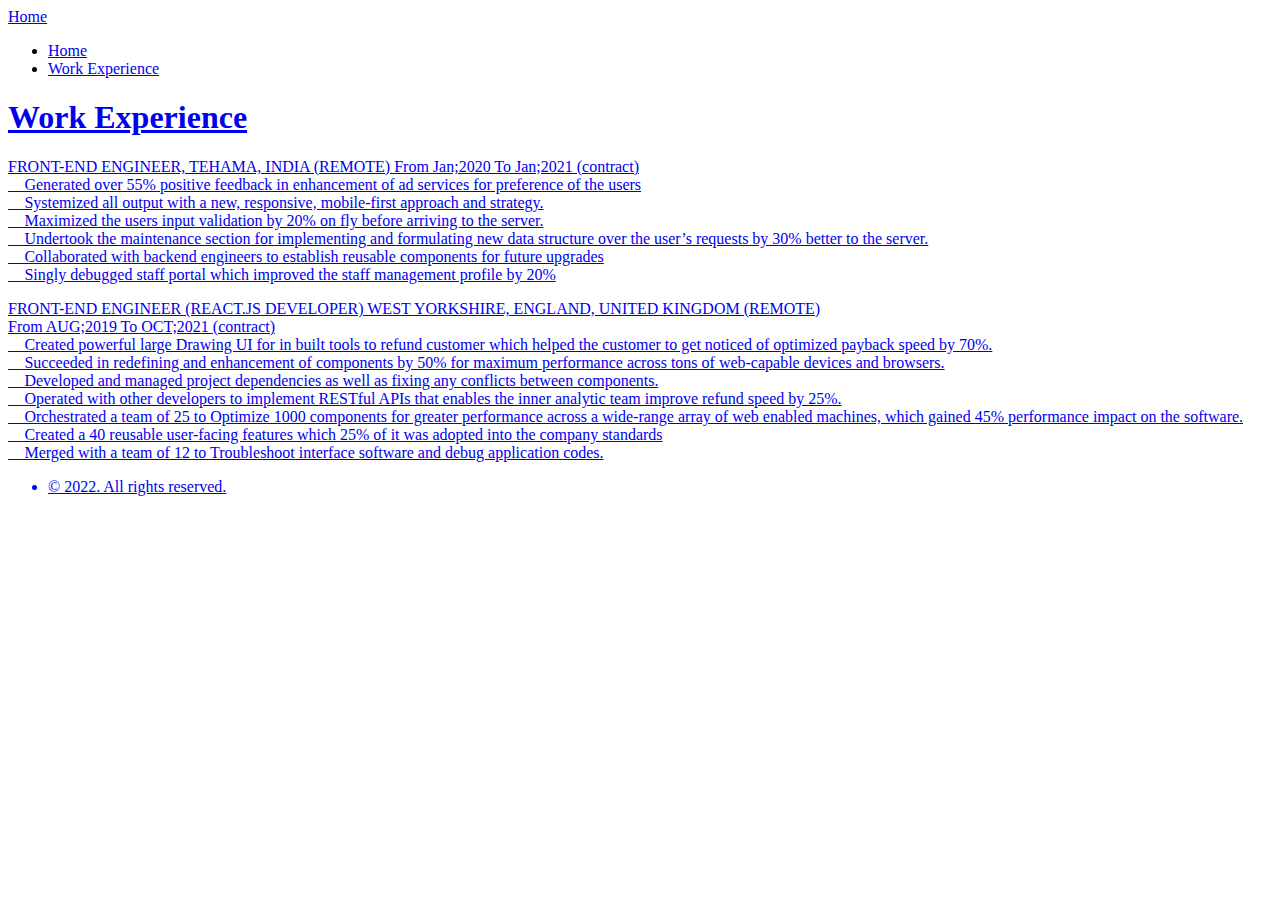
==== About_me.html @ f7ea6255 "new file:   .gitignore 	new file:   About_me.html 	new file:   LICENSE.txt 	new file:   ThankGodmuna" ====
<!DOCTYPE HTML>
<!--
	Hyperspace by HTML5 UP
	html5up.net | @ajlkn
	Free for personal and commercial use under the CCA 3.0 license (html5up.net/license)
-->
<html>
	<head>
		<title>Basic Data</title>
		<meta charset="utf-8" />
		<meta name="viewport" content="width=device-width, initial-scale=1, user-scalable=no" />
		<link rel="stylesheet" href="assets/css/main.css" />
		<noscript><link rel="stylesheet" href="assets/css/noscript.css" /></noscript>
	</head>
	<body class="is-preload" >

		<!-- Header -->
			<header id="header">
				<a href="index.html" class="title">Home </a>
				<nav>
					<ul>
						<li><a href="index.html">Home</a></li>
						<li><a href="About_me.html" class="active">Work Experience </li>
						<!-- <li><a href="elements.html">Elements</a></li> -->
					</ul>
				</nav>
			</header>

		<!-- Wrapper -->
			<div id="wrapper">

				<!-- Main -->
					<section id="main" class="wrapper">
						<div class="inner">
							<h1 class="major">Work Experience</h1>
							<p>FRONT-END ENGINEER, TEHAMA, INDIA (REMOTE)
							From Jan;2020 To Jan;2021 (contract)<br />
							 Generated over 55% positive feedback in enhancement of ad services for preference of the users <br />
							 Systemized all output with a new, responsive, mobile-first approach and strategy. <br />
							 Maximized the users input validation by 20% on fly before arriving to the server. <br />
							 Undertook the maintenance section for implementing and formulating new data structure over the user’s requests by 30%
							better to the server.<br />
							 Collaborated with backend engineers to establish reusable components for future upgrades <br />
							 Singly debugged staff portal which improved the staff management profile by 20% <br />
							</p>
							<p>
							FRONT-END ENGINEER (REACT.JS DEVELOPER) WEST YORKSHIRE, ENGLAND, UNITED KINGDOM (REMOTE) <br/>
							From AUG;2019 To OCT;2021 (contract) <br />
							 Created powerful large Drawing UI for in built tools to refund customer which helped the customer to get noticed of
							optimized
							payback speed by 70%.<br />
							 Succeeded in redefining and enhancement of components by 50% for maximum performance across tons of web-capable
							devices
							and browsers. <br />
							 Developed and managed project dependencies as well as fixing any conflicts between components.<br />
							 Operated with other developers to implement RESTful APIs that enables the inner analytic team improve refund speed 
							by 25%.<br />
							 Orchestrated a team of 25 to Optimize 1000 components for greater performance across a wide-range array of web
							enabled machines, which gained 45% performance impact on the software.<br />
							 Created a 40 reusable user-facing features which 25% of it was adopted into the company standards<br />
							 Merged with a team of 12 to Troubleshoot interface software and debug application codes.</p>
						</div>
					</section>

			</div>

		<!-- Footer -->
			<footer id="footer" class="wrapper alt">
				<div class="inner">
					<ul class="menu">
						<li>&copy; 2022. All rights reserved.</li>
					</ul>
				</div>
			</footer>

		<!-- Scripts -->
			<script src="assets/js/jquery.min.js"></script>
			<script src="assets/js/jquery.scrollex.min.js"></script>
			<script src="assets/js/jquery.scrolly.min.js"></script>
			<script src="assets/js/browser.min.js"></script>
			<script src="assets/js/breakpoints.min.js"></script>
			<script src="assets/js/util.js"></script>
			<script src="assets/js/main.js"></script>

	</body>
</html>
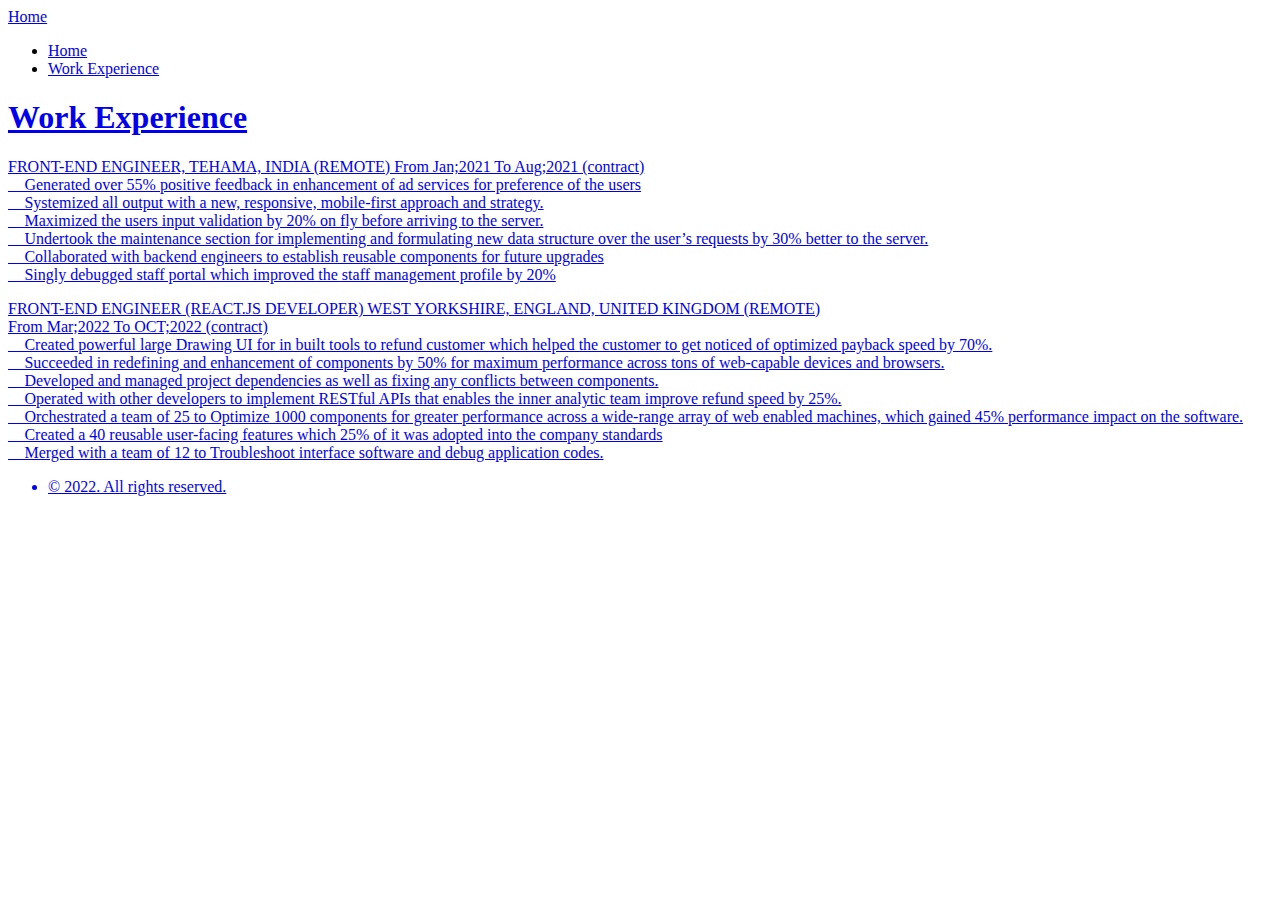
==== commit 7ff0d0eb: "modified:   About_me.html 	modified:   elements.html 	modified:   index.html" ====
--- a/About_me.html
+++ b/About_me.html
@@ -1,16 +1,23 @@
 <!DOCTYPE HTML>
-<!--
-	Hyperspace by HTML5 UP
-	html5up.net | @ajlkn
-	Free for personal and commercial use under the CCA 3.0 license (html5up.net/license)
--->
+
 <html>
 	<head>
 		<title>Basic Data</title>
 		<meta charset="utf-8" />
 		<meta name="viewport" content="width=device-width, initial-scale=1, user-scalable=no" />
 		<link rel="stylesheet" href="assets/css/main.css" />
+		<link rel="stylesheet" href="/fontawesome.min.css">
+		<link rel="stylesheet" href="/all.min.css">
 		<noscript><link rel="stylesheet" href="assets/css/noscript.css" /></noscript>
+		<!-- Google tag (gtag.js) -->
+		<script async src="https://www.googletagmanager.com/gtag/js?id=G-NWJRSRM06B"></script>
+		<script>
+			window.dataLayer = window.dataLayer || [];
+			function gtag() { dataLayer.push(arguments); }
+			gtag('js', new Date());
+
+			gtag('config', 'G-NWJRSRM06B');
+		</script>
 	</head>
 	<body class="is-preload" >
 
@@ -34,7 +41,7 @@
 						<div class="inner">
 							<h1 class="major">Work Experience</h1>
 							<p>FRONT-END ENGINEER, TEHAMA, INDIA (REMOTE)
-							From Jan;2020 To Jan;2021 (contract)<br />
+							From Jan;2021 To Aug;2021 (contract)<br />
 							 Generated over 55% positive feedback in enhancement of ad services for preference of the users <br />
 							 Systemized all output with a new, responsive, mobile-first approach and strategy. <br />
 							 Maximized the users input validation by 20% on fly before arriving to the server. <br />
@@ -45,7 +52,7 @@
 							</p>
 							<p>
 							FRONT-END ENGINEER (REACT.JS DEVELOPER) WEST YORKSHIRE, ENGLAND, UNITED KINGDOM (REMOTE) <br/>
-							From AUG;2019 To OCT;2021 (contract) <br />
+							From Mar;2022 To OCT;2022 (contract) <br />
 							 Created powerful large Drawing UI for in built tools to refund customer which helped the customer to get noticed of
 							optimized
 							payback speed by 70%.<br />
--- a/all.min.css
+++ b/all.min.css
@@ -0,0 +1,5 @@
+/*!
+ * Font Awesome Free 5.15.4 by @fontawesome - https://fontawesome.com
+ * License - https://fontawesome.com/license/free (Icons: CC BY 4.0, Fonts: SIL OFL 1.1, Code: MIT License)
+ */
+.fa,.fab,.fad,.fal,.far,.fas{-moz-osx-font-smoothing:grayscale;-webkit-font-smoothing:antialiased;display:inline-block;font-style:normal;font-variant:normal;text-rendering:auto;line-height:1}.fa-lg{font-size:1.33333em;line-height:.75em;vertical-align:-.0667em}.fa-xs{font-size:.75em}.fa-sm{font-size:.875em}.fa-1x{font-size:1em}.fa-2x{font-size:2em}.fa-3x{font-size:3em}.fa-4x{font-size:4em}.fa-5x{font-size:5em}.fa-6x{font-size:6em}.fa-7x{font-size:7em}.fa-8x{font-size:8em}.fa-9x{font-size:9em}.fa-10x{font-size:10em}.fa-fw{text-align:center;width:1.25em}.fa-ul{list-style-type:none;margin-left:2.5em;padding-left:0}.fa-ul>li{position:relative}.fa-li{left:-2em;position:absolute;text-align:center;width:2em;line-height:inherit}.fa-border{border:.08em solid #eee;border-radius:.1em;padding:.2em .25em .15em}.fa-pull-left{float:left}.fa-pull-right{float:right}.fa.fa-pull-left,.fab.fa-pull-left,.fal.fa-pull-left,.far.fa-pull-left,.fas.fa-pull-left{margin-right:.3em}.fa.fa-pull-right,.fab.fa-pull-right,.fal.fa-pull-right,.far.fa-pull-right,.fas.fa-pull-right{margin-left:.3em}.fa-spin{-webkit-animation:fa-spin 2s linear infinite;animation:fa-spin 2s linear infinite}.fa-pulse{-webkit-animation:fa-spin 1s steps(8) infinite;animation:fa-spin 1s steps(8) infinite}@-webkit-keyframes fa-spin{0%{-webkit-transform:rotate(0deg);transform:rotate(0deg)}to{-webkit-transform:rotate(1turn);transform:rotate(1turn)}}@keyframes fa-spin{0%{-webkit-transform:rotate(0deg);transform:rotate(0deg)}to{-webkit-transform:rotate(1turn);transform:rotate(1turn)}}.fa-rotate-90{-ms-filter:"progid:DXImageTransform.Microsoft.BasicImage(rotation=1)";-webkit-transform:rotate(90deg);transform:rotate(90deg)}.fa-rotate-180{-ms-filter:"progid:DXImageTransform.Microsoft.BasicImage(rotation=2)";-webkit-transform:rotate(180deg);transform:rotate(180deg)}.fa-rotate-270{-ms-filter:"progid:DXImageTransform.Microsoft.BasicImage(rotation=3)";-webkit-transform:rotate(270deg);transform:rotate(270deg)}.fa-flip-horizontal{-ms-filter:"progid:DXImageTransform.Microsoft.BasicImage(rotation=0, mirror=1)";-webkit-transform:scaleX(-1);transform:scaleX(-1)}.fa-flip-vertical{-webkit-transform:scaleY(-1);transform:scaleY(-1)}.fa-flip-both,.fa-flip-horizontal.fa-flip-vertical,.fa-flip-vertical{-ms-filter:"progid:DXImageTransform.Microsoft.BasicImage(rotation=2, mirror=1)"}.fa-flip-both,.fa-flip-horizontal.fa-flip-vertical{-webkit-transform:scale(-1);transform:scale(-1)}:root .fa-flip-both,:root .fa-flip-horizontal,:root .fa-flip-vertical,:root .fa-rotate-90,:root .fa-rotate-180,:root .fa-rotate-270{-webkit-filter:none;filter:none}.fa-stack{display:inline-block;height:2em;line-height:2em;position:relative;vertical-align:middle;width:2.5em}.fa-stack-1x,.fa-stack-2x{left:0;position:absolute;text-align:center;width:100%}.fa-stack-1x{line-height:inherit}.fa-stack-2x{font-size:2em}.fa-inverse{color:#fff}.fa-500px:before{content:"\f26e"}.fa-accessible-icon:before{content:"\f368"}.fa-accusoft:before{content:"\f369"}.fa-acquisitions-incorporated:before{content:"\f6af"}.fa-ad:before{content:"\f641"}.fa-address-book:before{content:"\f2b9"}.fa-address-card:before{content:"\f2bb"}.fa-adjust:before{content:"\f042"}.fa-adn:before{content:"\f170"}.fa-adversal:before{content:"\f36a"}.fa-affiliatetheme:before{content:"\f36b"}.fa-air-freshener:before{content:"\f5d0"}.fa-airbnb:before{content:"\f834"}.fa-algolia:before{content:"\f36c"}.fa-align-center:before{content:"\f037"}.fa-align-justify:before{content:"\f039"}.fa-align-left:before{content:"\f036"}.fa-align-right:before{content:"\f038"}.fa-alipay:before{content:"\f642"}.fa-allergies:before{content:"\f461"}.fa-amazon:before{content:"\f270"}.fa-amazon-pay:before{content:"\f42c"}.fa-ambulance:before{content:"\f0f9"}.fa-american-sign-language-interpreting:before{content:"\f2a3"}.fa-amilia:before{content:"\f36d"}.fa-anchor:before{content:"\f13d"}.fa-android:before{content:"\f17b"}.fa-angellist:before{content:"\f209"}.fa-angle-double-down:before{content:"\f103"}.fa-angle-double-left:before{content:"\f100"}.fa-angle-double-right:before{content:"\f101"}.fa-angle-double-up:before{content:"\f102"}.fa-angle-down:before{content:"\f107"}.fa-angle-left:before{content:"\f104"}.fa-angle-right:before{content:"\f105"}.fa-angle-up:before{content:"\f106"}.fa-angry:before{content:"\f556"}.fa-angrycreative:before{content:"\f36e"}.fa-angular:before{content:"\f420"}.fa-ankh:before{content:"\f644"}.fa-app-store:before{content:"\f36f"}.fa-app-store-ios:before{content:"\f370"}.fa-apper:before{content:"\f371"}.fa-apple:before{content:"\f179"}.fa-apple-alt:before{content:"\f5d1"}.fa-apple-pay:before{content:"\f415"}.fa-archive:before{content:"\f187"}.fa-archway:before{content:"\f557"}.fa-arrow-alt-circle-down:before{content:"\f358"}.fa-arrow-alt-circle-left:before{content:"\f359"}.fa-arrow-alt-circle-right:before{content:"\f35a"}.fa-arrow-alt-circle-up:before{content:"\f35b"}.fa-arrow-circle-down:before{content:"\f0ab"}.fa-arrow-circle-left:before{content:"\f0a8"}.fa-arrow-circle-right:before{content:"\f0a9"}.fa-arrow-circle-up:before{content:"\f0aa"}.fa-arrow-down:before{content:"\f063"}.fa-arrow-left:before{content:"\f060"}.fa-arrow-right:before{content:"\f061"}.fa-arrow-up:before{content:"\f062"}.fa-arrows-alt:before{content:"\f0b2"}.fa-arrows-alt-h:before{content:"\f337"}.fa-arrows-alt-v:before{content:"\f338"}.fa-artstation:before{content:"\f77a"}.fa-assistive-listening-systems:before{content:"\f2a2"}.fa-asterisk:before{content:"\f069"}.fa-asymmetrik:before{content:"\f372"}.fa-at:before{content:"\f1fa"}.fa-atlas:before{content:"\f558"}.fa-atlassian:before{content:"\f77b"}.fa-atom:before{content:"\f5d2"}.fa-audible:before{content:"\f373"}.fa-audio-description:before{content:"\f29e"}.fa-autoprefixer:before{content:"\f41c"}.fa-avianex:before{content:"\f374"}.fa-aviato:before{content:"\f421"}.fa-award:before{content:"\f559"}.fa-aws:before{content:"\f375"}.fa-baby:before{content:"\f77c"}.fa-baby-carriage:before{content:"\f77d"}.fa-backspace:before{content:"\f55a"}.fa-backward:before{content:"\f04a"}.fa-bacon:before{content:"\f7e5"}.fa-bacteria:before{content:"\e059"}.fa-bacterium:before{content:"\e05a"}.fa-bahai:before{content:"\f666"}.fa-balance-scale:before{content:"\f24e"}.fa-balance-scale-left:before{content:"\f515"}.fa-balance-scale-right:before{content:"\f516"}.fa-ban:before{content:"\f05e"}.fa-band-aid:before{content:"\f462"}.fa-bandcamp:before{content:"\f2d5"}.fa-barcode:before{content:"\f02a"}.fa-bars:before{content:"\f0c9"}.fa-baseball-ball:before{content:"\f433"}.fa-basketball-ball:before{content:"\f434"}.fa-bath:before{content:"\f2cd"}.fa-battery-empty:before{content:"\f244"}.fa-battery-full:before{content:"\f240"}.fa-battery-half:before{content:"\f242"}.fa-battery-quarter:before{content:"\f243"}.fa-battery-three-quarters:before{content:"\f241"}.fa-battle-net:before{content:"\f835"}.fa-bed:before{content:"\f236"}.fa-beer:before{content:"\f0fc"}.fa-behance:before{content:"\f1b4"}.fa-behance-square:before{content:"\f1b5"}.fa-bell:before{content:"\f0f3"}.fa-bell-slash:before{content:"\f1f6"}.fa-bezier-curve:before{content:"\f55b"}.fa-bible:before{content:"\f647"}.fa-bicycle:before{content:"\f206"}.fa-biking:before{content:"\f84a"}.fa-bimobject:before{content:"\f378"}.fa-binoculars:before{content:"\f1e5"}.fa-biohazard:before{content:"\f780"}.fa-birthday-cake:before{content:"\f1fd"}.fa-bitbucket:before{content:"\f171"}.fa-bitcoin:before{content:"\f379"}.fa-bity:before{content:"\f37a"}.fa-black-tie:before{content:"\f27e"}.fa-blackberry:before{content:"\f37b"}.fa-blender:before{content:"\f517"}.fa-blender-phone:before{content:"\f6b6"}.fa-blind:before{content:"\f29d"}.fa-blog:before{content:"\f781"}.fa-blogger:before{content:"\f37c"}.fa-blogger-b:before{content:"\f37d"}.fa-bluetooth:before{content:"\f293"}.fa-bluetooth-b:before{content:"\f294"}.fa-bold:before{content:"\f032"}.fa-bolt:before{content:"\f0e7"}.fa-bomb:before{content:"\f1e2"}.fa-bone:before{content:"\f5d7"}.fa-bong:before{content:"\f55c"}.fa-book:before{content:"\f02d"}.fa-book-dead:before{content:"\f6b7"}.fa-book-medical:before{content:"\f7e6"}.fa-book-open:before{content:"\f518"}.fa-book-reader:before{content:"\f5da"}.fa-bookmark:before{content:"\f02e"}.fa-bootstrap:before{content:"\f836"}.fa-border-all:before{content:"\f84c"}.fa-border-none:before{content:"\f850"}.fa-border-style:before{content:"\f853"}.fa-bowling-ball:before{content:"\f436"}.fa-box:before{content:"\f466"}.fa-box-open:before{content:"\f49e"}.fa-box-tissue:before{content:"\e05b"}.fa-boxes:before{content:"\f468"}.fa-braille:before{content:"\f2a1"}.fa-brain:before{content:"\f5dc"}.fa-bread-slice:before{content:"\f7ec"}.fa-briefcase:before{content:"\f0b1"}.fa-briefcase-medical:before{content:"\f469"}.fa-broadcast-tower:before{content:"\f519"}.fa-broom:before{content:"\f51a"}.fa-brush:before{content:"\f55d"}.fa-btc:before{content:"\f15a"}.fa-buffer:before{content:"\f837"}.fa-bug:before{content:"\f188"}.fa-building:before{content:"\f1ad"}.fa-bullhorn:before{content:"\f0a1"}.fa-bullseye:before{content:"\f140"}.fa-burn:before{content:"\f46a"}.fa-buromobelexperte:before{content:"\f37f"}.fa-bus:before{content:"\f207"}.fa-bus-alt:before{content:"\f55e"}.fa-business-time:before{content:"\f64a"}.fa-buy-n-large:before{content:"\f8a6"}.fa-buysellads:before{content:"\f20d"}.fa-calculator:before{content:"\f1ec"}.fa-calendar:before{content:"\f133"}.fa-calendar-alt:before{content:"\f073"}.fa-calendar-check:before{content:"\f274"}.fa-calendar-day:before{content:"\f783"}.fa-calendar-minus:before{content:"\f272"}.fa-calendar-plus:before{content:"\f271"}.fa-calendar-times:before{content:"\f273"}.fa-calendar-week:before{content:"\f784"}.fa-camera:before{content:"\f030"}.fa-camera-retro:before{content:"\f083"}.fa-campground:before{content:"\f6bb"}.fa-canadian-maple-leaf:before{content:"\f785"}.fa-candy-cane:before{content:"\f786"}.fa-cannabis:before{content:"\f55f"}.fa-capsules:before{content:"\f46b"}.fa-car:before{content:"\f1b9"}.fa-car-alt:before{content:"\f5de"}.fa-car-battery:before{content:"\f5df"}.fa-car-crash:before{content:"\f5e1"}.fa-car-side:before{content:"\f5e4"}.fa-caravan:before{content:"\f8ff"}.fa-caret-down:before{content:"\f0d7"}.fa-caret-left:before{content:"\f0d9"}.fa-caret-right:before{content:"\f0da"}.fa-caret-square-down:before{content:"\f150"}.fa-caret-square-left:before{content:"\f191"}.fa-caret-square-right:before{content:"\f152"}.fa-caret-square-up:before{content:"\f151"}.fa-caret-up:before{content:"\f0d8"}.fa-carrot:before{content:"\f787"}.fa-cart-arrow-down:before{content:"\f218"}.fa-cart-plus:before{content:"\f217"}.fa-cash-register:before{content:"\f788"}.fa-cat:before{content:"\f6be"}.fa-cc-amazon-pay:before{content:"\f42d"}.fa-cc-amex:before{content:"\f1f3"}.fa-cc-apple-pay:before{content:"\f416"}.fa-cc-diners-club:before{content:"\f24c"}.fa-cc-discover:before{content:"\f1f2"}.fa-cc-jcb:before{content:"\f24b"}.fa-cc-mastercard:before{content:"\f1f1"}.fa-cc-paypal:before{content:"\f1f4"}.fa-cc-stripe:before{content:"\f1f5"}.fa-cc-visa:before{content:"\f1f0"}.fa-centercode:before{content:"\f380"}.fa-centos:before{content:"\f789"}.fa-certificate:before{content:"\f0a3"}.fa-chair:before{content:"\f6c0"}.fa-chalkboard:before{content:"\f51b"}.fa-chalkboard-teacher:before{content:"\f51c"}.fa-charging-station:before{content:"\f5e7"}.fa-chart-area:before{content:"\f1fe"}.fa-chart-bar:before{content:"\f080"}.fa-chart-line:before{content:"\f201"}.fa-chart-pie:before{content:"\f200"}.fa-check:before{content:"\f00c"}.fa-check-circle:before{content:"\f058"}.fa-check-double:before{content:"\f560"}.fa-check-square:before{content:"\f14a"}.fa-cheese:before{content:"\f7ef"}.fa-chess:before{content:"\f439"}.fa-chess-bishop:before{content:"\f43a"}.fa-chess-board:before{content:"\f43c"}.fa-chess-king:before{content:"\f43f"}.fa-chess-knight:before{content:"\f441"}.fa-chess-pawn:before{content:"\f443"}.fa-chess-queen:before{content:"\f445"}.fa-chess-rook:before{content:"\f447"}.fa-chevron-circle-down:before{content:"\f13a"}.fa-chevron-circle-left:before{content:"\f137"}.fa-chevron-circle-right:before{content:"\f138"}.fa-chevron-circle-up:before{content:"\f139"}.fa-chevron-down:before{content:"\f078"}.fa-chevron-left:before{content:"\f053"}.fa-chevron-right:before{content:"\f054"}.fa-chevron-up:before{content:"\f077"}.fa-child:before{content:"\f1ae"}.fa-chrome:before{content:"\f268"}.fa-chromecast:before{content:"\f838"}.fa-church:before{content:"\f51d"}.fa-circle:before{content:"\f111"}.fa-circle-notch:before{content:"\f1ce"}.fa-city:before{content:"\f64f"}.fa-clinic-medical:before{content:"\f7f2"}.fa-clipboard:before{content:"\f328"}.fa-clipboard-check:before{content:"\f46c"}.fa-clipboard-list:before{content:"\f46d"}.fa-clock:before{content:"\f017"}.fa-clone:before{content:"\f24d"}.fa-closed-captioning:before{content:"\f20a"}.fa-cloud:before{content:"\f0c2"}.fa-cloud-download-alt:before{content:"\f381"}.fa-cloud-meatball:before{content:"\f73b"}.fa-cloud-moon:before{content:"\f6c3"}.fa-cloud-moon-rain:before{content:"\f73c"}.fa-cloud-rain:before{content:"\f73d"}.fa-cloud-showers-heavy:before{content:"\f740"}.fa-cloud-sun:before{content:"\f6c4"}.fa-cloud-sun-rain:before{content:"\f743"}.fa-cloud-upload-alt:before{content:"\f382"}.fa-cloudflare:before{content:"\e07d"}.fa-cloudscale:before{content:"\f383"}.fa-cloudsmith:before{content:"\f384"}.fa-cloudversify:before{content:"\f385"}.fa-cocktail:before{content:"\f561"}.fa-code:before{content:"\f121"}.fa-code-branch:before{content:"\f126"}.fa-codepen:before{content:"\f1cb"}.fa-codiepie:before{content:"\f284"}.fa-coffee:before{content:"\f0f4"}.fa-cog:before{content:"\f013"}.fa-cogs:before{content:"\f085"}.fa-coins:before{content:"\f51e"}.fa-columns:before{content:"\f0db"}.fa-comment:before{content:"\f075"}.fa-comment-alt:before{content:"\f27a"}.fa-comment-dollar:before{content:"\f651"}.fa-comment-dots:before{content:"\f4ad"}.fa-comment-medical:before{content:"\f7f5"}.fa-comment-slash:before{content:"\f4b3"}.fa-comments:before{content:"\f086"}.fa-comments-dollar:before{content:"\f653"}.fa-compact-disc:before{content:"\f51f"}.fa-compass:before{content:"\f14e"}.fa-compress:before{content:"\f066"}.fa-compress-alt:before{content:"\f422"}.fa-compress-arrows-alt:before{content:"\f78c"}.fa-concierge-bell:before{content:"\f562"}.fa-confluence:before{content:"\f78d"}.fa-connectdevelop:before{content:"\f20e"}.fa-contao:before{content:"\f26d"}.fa-cookie:before{content:"\f563"}.fa-cookie-bite:before{content:"\f564"}.fa-copy:before{content:"\f0c5"}.fa-copyright:before{content:"\f1f9"}.fa-cotton-bureau:before{content:"\f89e"}.fa-couch:before{content:"\f4b8"}.fa-cpanel:before{content:"\f388"}.fa-creative-commons:before{content:"\f25e"}.fa-creative-commons-by:before{content:"\f4e7"}.fa-creative-commons-nc:before{content:"\f4e8"}.fa-creative-commons-nc-eu:before{content:"\f4e9"}.fa-creative-commons-nc-jp:before{content:"\f4ea"}.fa-creative-commons-nd:before{content:"\f4eb"}.fa-creative-commons-pd:before{content:"\f4ec"}.fa-creative-commons-pd-alt:before{content:"\f4ed"}.fa-creative-commons-remix:before{content:"\f4ee"}.fa-creative-commons-sa:before{content:"\f4ef"}.fa-creative-commons-sampling:before{content:"\f4f0"}.fa-creative-commons-sampling-plus:before{content:"\f4f1"}.fa-creative-commons-share:before{content:"\f4f2"}.fa-creative-commons-zero:before{content:"\f4f3"}.fa-credit-card:before{content:"\f09d"}.fa-critical-role:before{content:"\f6c9"}.fa-crop:before{content:"\f125"}.fa-crop-alt:before{content:"\f565"}.fa-cross:before{content:"\f654"}.fa-crosshairs:before{content:"\f05b"}.fa-crow:before{content:"\f520"}.fa-crown:before{content:"\f521"}.fa-crutch:before{content:"\f7f7"}.fa-css3:before{content:"\f13c"}.fa-css3-alt:before{content:"\f38b"}.fa-cube:before{content:"\f1b2"}.fa-cubes:before{content:"\f1b3"}.fa-cut:before{content:"\f0c4"}.fa-cuttlefish:before{content:"\f38c"}.fa-d-and-d:before{content:"\f38d"}.fa-d-and-d-beyond:before{content:"\f6ca"}.fa-dailymotion:before{content:"\e052"}.fa-dashcube:before{content:"\f210"}.fa-database:before{content:"\f1c0"}.fa-deaf:before{content:"\f2a4"}.fa-deezer:before{content:"\e077"}.fa-delicious:before{content:"\f1a5"}.fa-democrat:before{content:"\f747"}.fa-deploydog:before{content:"\f38e"}.fa-deskpro:before{content:"\f38f"}.fa-desktop:before{content:"\f108"}.fa-dev:before{content:"\f6cc"}.fa-deviantart:before{content:"\f1bd"}.fa-dharmachakra:before{content:"\f655"}.fa-dhl:before{content:"\f790"}.fa-diagnoses:before{content:"\f470"}.fa-diaspora:before{content:"\f791"}.fa-dice:before{content:"\f522"}.fa-dice-d20:before{content:"\f6cf"}.fa-dice-d6:before{content:"\f6d1"}.fa-dice-five:before{content:"\f523"}.fa-dice-four:before{content:"\f524"}.fa-dice-one:before{content:"\f525"}.fa-dice-six:before{content:"\f526"}.fa-dice-three:before{content:"\f527"}.fa-dice-two:before{content:"\f528"}.fa-digg:before{content:"\f1a6"}.fa-digital-ocean:before{content:"\f391"}.fa-digital-tachograph:before{content:"\f566"}.fa-directions:before{content:"\f5eb"}.fa-discord:before{content:"\f392"}.fa-discourse:before{content:"\f393"}.fa-disease:before{content:"\f7fa"}.fa-divide:before{content:"\f529"}.fa-dizzy:before{content:"\f567"}.fa-dna:before{content:"\f471"}.fa-dochub:before{content:"\f394"}.fa-docker:before{content:"\f395"}.fa-dog:before{content:"\f6d3"}.fa-dollar-sign:before{content:"\f155"}.fa-dolly:before{content:"\f472"}.fa-dolly-flatbed:before{content:"\f474"}.fa-donate:before{content:"\f4b9"}.fa-door-closed:before{content:"\f52a"}.fa-door-open:before{content:"\f52b"}.fa-dot-circle:before{content:"\f192"}.fa-dove:before{content:"\f4ba"}.fa-download:before{content:"\f019"}.fa-draft2digital:before{content:"\f396"}.fa-drafting-compass:before{content:"\f568"}.fa-dragon:before{content:"\f6d5"}.fa-draw-polygon:before{content:"\f5ee"}.fa-dribbble:before{content:"\f17d"}.fa-dribbble-square:before{content:"\f397"}.fa-dropbox:before{content:"\f16b"}.fa-drum:before{content:"\f569"}.fa-drum-steelpan:before{content:"\f56a"}.fa-drumstick-bite:before{content:"\f6d7"}.fa-drupal:before{content:"\f1a9"}.fa-dumbbell:before{content:"\f44b"}.fa-dumpster:before{content:"\f793"}.fa-dumpster-fire:before{content:"\f794"}.fa-dungeon:before{content:"\f6d9"}.fa-dyalog:before{content:"\f399"}.fa-earlybirds:before{content:"\f39a"}.fa-ebay:before{content:"\f4f4"}.fa-edge:before{content:"\f282"}.fa-edge-legacy:before{content:"\e078"}.fa-edit:before{content:"\f044"}.fa-egg:before{content:"\f7fb"}.fa-eject:before{content:"\f052"}.fa-elementor:before{content:"\f430"}.fa-ellipsis-h:before{content:"\f141"}.fa-ellipsis-v:before{content:"\f142"}.fa-ello:before{content:"\f5f1"}.fa-ember:before{content:"\f423"}.fa-empire:before{content:"\f1d1"}.fa-envelope:before{content:"\f0e0"}.fa-envelope-open:before{content:"\f2b6"}.fa-envelope-open-text:before{content:"\f658"}.fa-envelope-square:before{content:"\f199"}.fa-envira:before{content:"\f299"}.fa-equals:before{content:"\f52c"}.fa-eraser:before{content:"\f12d"}.fa-erlang:before{content:"\f39d"}.fa-ethereum:before{content:"\f42e"}.fa-ethernet:before{content:"\f796"}.fa-etsy:before{content:"\f2d7"}.fa-euro-sign:before{content:"\f153"}.fa-evernote:before{content:"\f839"}.fa-exchange-alt:before{content:"\f362"}.fa-exclamation:before{content:"\f12a"}.fa-exclamation-circle:before{content:"\f06a"}.fa-exclamation-triangle:before{content:"\f071"}.fa-expand:before{content:"\f065"}.fa-expand-alt:before{content:"\f424"}.fa-expand-arrows-alt:before{content:"\f31e"}.fa-expeditedssl:before{content:"\f23e"}.fa-external-link-alt:before{content:"\f35d"}.fa-external-link-square-alt:before{content:"\f360"}.fa-eye:before{content:"\f06e"}.fa-eye-dropper:before{content:"\f1fb"}.fa-eye-slash:before{content:"\f070"}.fa-facebook:before{content:"\f09a"}.fa-facebook-f:before{content:"\f39e"}.fa-facebook-messenger:before{content:"\f39f"}.fa-facebook-square:before{content:"\f082"}.fa-fan:before{content:"\f863"}.fa-fantasy-flight-games:before{content:"\f6dc"}.fa-fast-backward:before{content:"\f049"}.fa-fast-forward:before{content:"\f050"}.fa-faucet:before{content:"\e005"}.fa-fax:before{content:"\f1ac"}.fa-feather:before{content:"\f52d"}.fa-feather-alt:before{content:"\f56b"}.fa-fedex:before{content:"\f797"}.fa-fedora:before{content:"\f798"}.fa-female:before{content:"\f182"}.fa-fighter-jet:before{content:"\f0fb"}.fa-figma:before{content:"\f799"}.fa-file:before{content:"\f15b"}.fa-file-alt:before{content:"\f15c"}.fa-file-archive:before{content:"\f1c6"}.fa-file-audio:before{content:"\f1c7"}.fa-file-code:before{content:"\f1c9"}.fa-file-contract:before{content:"\f56c"}.fa-file-csv:before{content:"\f6dd"}.fa-file-download:before{content:"\f56d"}.fa-file-excel:before{content:"\f1c3"}.fa-file-export:before{content:"\f56e"}.fa-file-image:before{content:"\f1c5"}.fa-file-import:before{content:"\f56f"}.fa-file-invoice:before{content:"\f570"}.fa-file-invoice-dollar:before{content:"\f571"}.fa-file-medical:before{content:"\f477"}.fa-file-medical-alt:before{content:"\f478"}.fa-file-pdf:before{content:"\f1c1"}.fa-file-powerpoint:before{content:"\f1c4"}.fa-file-prescription:before{content:"\f572"}.fa-file-signature:before{content:"\f573"}.fa-file-upload:before{content:"\f574"}.fa-file-video:before{content:"\f1c8"}.fa-file-word:before{content:"\f1c2"}.fa-fill:before{content:"\f575"}.fa-fill-drip:before{content:"\f576"}.fa-film:before{content:"\f008"}.fa-filter:before{content:"\f0b0"}.fa-fingerprint:before{content:"\f577"}.fa-fire:before{content:"\f06d"}.fa-fire-alt:before{content:"\f7e4"}.fa-fire-extinguisher:before{content:"\f134"}.fa-firefox:before{content:"\f269"}.fa-firefox-browser:before{content:"\e007"}.fa-first-aid:before{content:"\f479"}.fa-first-order:before{content:"\f2b0"}.fa-first-order-alt:before{content:"\f50a"}.fa-firstdraft:before{content:"\f3a1"}.fa-fish:before{content:"\f578"}.fa-fist-raised:before{content:"\f6de"}.fa-flag:before{content:"\f024"}.fa-flag-checkered:before{content:"\f11e"}.fa-flag-usa:before{content:"\f74d"}.fa-flask:before{content:"\f0c3"}.fa-flickr:before{content:"\f16e"}.fa-flipboard:before{content:"\f44d"}.fa-flushed:before{content:"\f579"}.fa-fly:before{content:"\f417"}.fa-folder:before{content:"\f07b"}.fa-folder-minus:before{content:"\f65d"}.fa-folder-open:before{content:"\f07c"}.fa-folder-plus:before{content:"\f65e"}.fa-font:before{content:"\f031"}.fa-font-awesome:before{content:"\f2b4"}.fa-font-awesome-alt:before{content:"\f35c"}.fa-font-awesome-flag:before{content:"\f425"}.fa-font-awesome-logo-full:before{content:"\f4e6"}.fa-fonticons:before{content:"\f280"}.fa-fonticons-fi:before{content:"\f3a2"}.fa-football-ball:before{content:"\f44e"}.fa-fort-awesome:before{content:"\f286"}.fa-fort-awesome-alt:before{content:"\f3a3"}.fa-forumbee:before{content:"\f211"}.fa-forward:before{content:"\f04e"}.fa-foursquare:before{content:"\f180"}.fa-free-code-camp:before{content:"\f2c5"}.fa-freebsd:before{content:"\f3a4"}.fa-frog:before{content:"\f52e"}.fa-frown:before{content:"\f119"}.fa-frown-open:before{content:"\f57a"}.fa-fulcrum:before{content:"\f50b"}.fa-funnel-dollar:before{content:"\f662"}.fa-futbol:before{content:"\f1e3"}.fa-galactic-republic:before{content:"\f50c"}.fa-galactic-senate:before{content:"\f50d"}.fa-gamepad:before{content:"\f11b"}.fa-gas-pump:before{content:"\f52f"}.fa-gavel:before{content:"\f0e3"}.fa-gem:before{content:"\f3a5"}.fa-genderless:before{content:"\f22d"}.fa-get-pocket:before{content:"\f265"}.fa-gg:before{content:"\f260"}.fa-gg-circle:before{content:"\f261"}.fa-ghost:before{content:"\f6e2"}.fa-gift:before{content:"\f06b"}.fa-gifts:before{content:"\f79c"}.fa-git:before{content:"\f1d3"}.fa-git-alt:before{content:"\f841"}.fa-git-square:before{content:"\f1d2"}.fa-github:before{content:"\f09b"}.fa-github-alt:before{content:"\f113"}.fa-github-square:before{content:"\f092"}.fa-gitkraken:before{content:"\f3a6"}.fa-gitlab:before{content:"\f296"}.fa-gitter:before{content:"\f426"}.fa-glass-cheers:before{content:"\f79f"}.fa-glass-martini:before{content:"\f000"}.fa-glass-martini-alt:before{content:"\f57b"}.fa-glass-whiskey:before{content:"\f7a0"}.fa-glasses:before{content:"\f530"}.fa-glide:before{content:"\f2a5"}.fa-glide-g:before{content:"\f2a6"}.fa-globe:before{content:"\f0ac"}.fa-globe-africa:before{content:"\f57c"}.fa-globe-americas:before{content:"\f57d"}.fa-globe-asia:before{content:"\f57e"}.fa-globe-europe:before{content:"\f7a2"}.fa-gofore:before{content:"\f3a7"}.fa-golf-ball:before{content:"\f450"}.fa-goodreads:before{content:"\f3a8"}.fa-goodreads-g:before{content:"\f3a9"}.fa-google:before{content:"\f1a0"}.fa-google-drive:before{content:"\f3aa"}.fa-google-pay:before{content:"\e079"}.fa-google-play:before{content:"\f3ab"}.fa-google-plus:before{content:"\f2b3"}.fa-google-plus-g:before{content:"\f0d5"}.fa-google-plus-square:before{content:"\f0d4"}.fa-google-wallet:before{content:"\f1ee"}.fa-gopuram:before{content:"\f664"}.fa-graduation-cap:before{content:"\f19d"}.fa-gratipay:before{content:"\f184"}.fa-grav:before{content:"\f2d6"}.fa-greater-than:before{content:"\f531"}.fa-greater-than-equal:before{content:"\f532"}.fa-grimace:before{content:"\f57f"}.fa-grin:before{content:"\f580"}.fa-grin-alt:before{content:"\f581"}.fa-grin-beam:before{content:"\f582"}.fa-grin-beam-sweat:before{content:"\f583"}.fa-grin-hearts:before{content:"\f584"}.fa-grin-squint:before{content:"\f585"}.fa-grin-squint-tears:before{content:"\f586"}.fa-grin-stars:before{content:"\f587"}.fa-grin-tears:before{content:"\f588"}.fa-grin-tongue:before{content:"\f589"}.fa-grin-tongue-squint:before{content:"\f58a"}.fa-grin-tongue-wink:before{content:"\f58b"}.fa-grin-wink:before{content:"\f58c"}.fa-grip-horizontal:before{content:"\f58d"}.fa-grip-lines:before{content:"\f7a4"}.fa-grip-lines-vertical:before{content:"\f7a5"}.fa-grip-vertical:before{content:"\f58e"}.fa-gripfire:before{content:"\f3ac"}.fa-grunt:before{content:"\f3ad"}.fa-guilded:before{content:"\e07e"}.fa-guitar:before{content:"\f7a6"}.fa-gulp:before{content:"\f3ae"}.fa-h-square:before{content:"\f0fd"}.fa-hacker-news:before{content:"\f1d4"}.fa-hacker-news-square:before{content:"\f3af"}.fa-hackerrank:before{content:"\f5f7"}.fa-hamburger:before{content:"\f805"}.fa-hammer:before{content:"\f6e3"}.fa-hamsa:before{content:"\f665"}.fa-hand-holding:before{content:"\f4bd"}.fa-hand-holding-heart:before{content:"\f4be"}.fa-hand-holding-medical:before{content:"\e05c"}.fa-hand-holding-usd:before{content:"\f4c0"}.fa-hand-holding-water:before{content:"\f4c1"}.fa-hand-lizard:before{content:"\f258"}.fa-hand-middle-finger:before{content:"\f806"}.fa-hand-paper:before{content:"\f256"}.fa-hand-peace:before{content:"\f25b"}.fa-hand-point-down:before{content:"\f0a7"}.fa-hand-point-left:before{content:"\f0a5"}.fa-hand-point-right:before{content:"\f0a4"}.fa-hand-point-up:before{content:"\f0a6"}.fa-hand-pointer:before{content:"\f25a"}.fa-hand-rock:before{content:"\f255"}.fa-hand-scissors:before{content:"\f257"}.fa-hand-sparkles:before{content:"\e05d"}.fa-hand-spock:before{content:"\f259"}.fa-hands:before{content:"\f4c2"}.fa-hands-helping:before{content:"\f4c4"}.fa-hands-wash:before{content:"\e05e"}.fa-handshake:before{content:"\f2b5"}.fa-handshake-alt-slash:before{content:"\e05f"}.fa-handshake-slash:before{content:"\e060"}.fa-hanukiah:before{content:"\f6e6"}.fa-hard-hat:before{content:"\f807"}.fa-hashtag:before{content:"\f292"}.fa-hat-cowboy:before{content:"\f8c0"}.fa-hat-cowboy-side:before{content:"\f8c1"}.fa-hat-wizard:before{content:"\f6e8"}.fa-hdd:before{content:"\f0a0"}.fa-head-side-cough:before{content:"\e061"}.fa-head-side-cough-slash:before{content:"\e062"}.fa-head-side-mask:before{content:"\e063"}.fa-head-side-virus:before{content:"\e064"}.fa-heading:before{content:"\f1dc"}.fa-headphones:before{content:"\f025"}.fa-headphones-alt:before{content:"\f58f"}.fa-headset:before{content:"\f590"}.fa-heart:before{content:"\f004"}.fa-heart-broken:before{content:"\f7a9"}.fa-heartbeat:before{content:"\f21e"}.fa-helicopter:before{content:"\f533"}.fa-highlighter:before{content:"\f591"}.fa-hiking:before{content:"\f6ec"}.fa-hippo:before{content:"\f6ed"}.fa-hips:before{content:"\f452"}.fa-hire-a-helper:before{content:"\f3b0"}.fa-history:before{content:"\f1da"}.fa-hive:before{content:"\e07f"}.fa-hockey-puck:before{content:"\f453"}.fa-holly-berry:before{content:"\f7aa"}.fa-home:before{content:"\f015"}.fa-hooli:before{content:"\f427"}.fa-hornbill:before{content:"\f592"}.fa-horse:before{content:"\f6f0"}.fa-horse-head:before{content:"\f7ab"}.fa-hospital:before{content:"\f0f8"}.fa-hospital-alt:before{content:"\f47d"}.fa-hospital-symbol:before{content:"\f47e"}.fa-hospital-user:before{content:"\f80d"}.fa-hot-tub:before{content:"\f593"}.fa-hotdog:before{content:"\f80f"}.fa-hotel:before{content:"\f594"}.fa-hotjar:before{content:"\f3b1"}.fa-hourglass:before{content:"\f254"}.fa-hourglass-end:before{content:"\f253"}.fa-hourglass-half:before{content:"\f252"}.fa-hourglass-start:before{content:"\f251"}.fa-house-damage:before{content:"\f6f1"}.fa-house-user:before{content:"\e065"}.fa-houzz:before{content:"\f27c"}.fa-hryvnia:before{content:"\f6f2"}.fa-html5:before{content:"\f13b"}.fa-hubspot:before{content:"\f3b2"}.fa-i-cursor:before{content:"\f246"}.fa-ice-cream:before{content:"\f810"}.fa-icicles:before{content:"\f7ad"}.fa-icons:before{content:"\f86d"}.fa-id-badge:before{content:"\f2c1"}.fa-id-card:before{content:"\f2c2"}.fa-id-card-alt:before{content:"\f47f"}.fa-ideal:before{content:"\e013"}.fa-igloo:before{content:"\f7ae"}.fa-image:before{content:"\f03e"}.fa-images:before{content:"\f302"}.fa-imdb:before{content:"\f2d8"}.fa-inbox:before{content:"\f01c"}.fa-indent:before{content:"\f03c"}.fa-industry:before{content:"\f275"}.fa-infinity:before{content:"\f534"}.fa-info:before{content:"\f129"}.fa-info-circle:before{content:"\f05a"}.fa-innosoft:before{content:"\e080"}.fa-instagram:before{content:"\f16d"}.fa-instagram-square:before{content:"\e055"}.fa-instalod:before{content:"\e081"}.fa-intercom:before{content:"\f7af"}.fa-internet-explorer:before{content:"\f26b"}.fa-invision:before{content:"\f7b0"}.fa-ioxhost:before{content:"\f208"}.fa-italic:before{content:"\f033"}.fa-itch-io:before{content:"\f83a"}.fa-itunes:before{content:"\f3b4"}.fa-itunes-note:before{content:"\f3b5"}.fa-java:before{content:"\f4e4"}.fa-jedi:before{content:"\f669"}.fa-jedi-order:before{content:"\f50e"}.fa-jenkins:before{content:"\f3b6"}.fa-jira:before{content:"\f7b1"}.fa-joget:before{content:"\f3b7"}.fa-joint:before{content:"\f595"}.fa-joomla:before{content:"\f1aa"}.fa-journal-whills:before{content:"\f66a"}.fa-js:before{content:"\f3b8"}.fa-js-square:before{content:"\f3b9"}.fa-jsfiddle:before{content:"\f1cc"}.fa-kaaba:before{content:"\f66b"}.fa-kaggle:before{content:"\f5fa"}.fa-key:before{content:"\f084"}.fa-keybase:before{content:"\f4f5"}.fa-keyboard:before{content:"\f11c"}.fa-keycdn:before{content:"\f3ba"}.fa-khanda:before{content:"\f66d"}.fa-kickstarter:before{content:"\f3bb"}.fa-kickstarter-k:before{content:"\f3bc"}.fa-kiss:before{content:"\f596"}.fa-kiss-beam:before{content:"\f597"}.fa-kiss-wink-heart:before{content:"\f598"}.fa-kiwi-bird:before{content:"\f535"}.fa-korvue:before{content:"\f42f"}.fa-landmark:before{content:"\f66f"}.fa-language:before{content:"\f1ab"}.fa-laptop:before{content:"\f109"}.fa-laptop-code:before{content:"\f5fc"}.fa-laptop-house:before{content:"\e066"}.fa-laptop-medical:before{content:"\f812"}.fa-laravel:before{content:"\f3bd"}.fa-lastfm:before{content:"\f202"}.fa-lastfm-square:before{content:"\f203"}.fa-laugh:before{content:"\f599"}.fa-laugh-beam:before{content:"\f59a"}.fa-laugh-squint:before{content:"\f59b"}.fa-laugh-wink:before{content:"\f59c"}.fa-layer-group:before{content:"\f5fd"}.fa-leaf:before{content:"\f06c"}.fa-leanpub:before{content:"\f212"}.fa-lemon:before{content:"\f094"}.fa-less:before{content:"\f41d"}.fa-less-than:before{content:"\f536"}.fa-less-than-equal:before{content:"\f537"}.fa-level-down-alt:before{content:"\f3be"}.fa-level-up-alt:before{content:"\f3bf"}.fa-life-ring:before{content:"\f1cd"}.fa-lightbulb:before{content:"\f0eb"}.fa-line:before{content:"\f3c0"}.fa-link:before{content:"\f0c1"}.fa-linkedin:before{content:"\f08c"}.fa-linkedin-in:before{content:"\f0e1"}.fa-linode:before{content:"\f2b8"}.fa-linux:before{content:"\f17c"}.fa-lira-sign:before{content:"\f195"}.fa-list:before{content:"\f03a"}.fa-list-alt:before{content:"\f022"}.fa-list-ol:before{content:"\f0cb"}.fa-list-ul:before{content:"\f0ca"}.fa-location-arrow:before{content:"\f124"}.fa-lock:before{content:"\f023"}.fa-lock-open:before{content:"\f3c1"}.fa-long-arrow-alt-down:before{content:"\f309"}.fa-long-arrow-alt-left:before{content:"\f30a"}.fa-long-arrow-alt-right:before{content:"\f30b"}.fa-long-arrow-alt-up:before{content:"\f30c"}.fa-low-vision:before{content:"\f2a8"}.fa-luggage-cart:before{content:"\f59d"}.fa-lungs:before{content:"\f604"}.fa-lungs-virus:before{content:"\e067"}.fa-lyft:before{content:"\f3c3"}.fa-magento:before{content:"\f3c4"}.fa-magic:before{content:"\f0d0"}.fa-magnet:before{content:"\f076"}.fa-mail-bulk:before{content:"\f674"}.fa-mailchimp:before{content:"\f59e"}.fa-male:before{content:"\f183"}.fa-mandalorian:before{content:"\f50f"}.fa-map:before{content:"\f279"}.fa-map-marked:before{content:"\f59f"}.fa-map-marked-alt:before{content:"\f5a0"}.fa-map-marker:before{content:"\f041"}.fa-map-marker-alt:before{content:"\f3c5"}.fa-map-pin:before{content:"\f276"}.fa-map-signs:before{content:"\f277"}.fa-markdown:before{content:"\f60f"}.fa-marker:before{content:"\f5a1"}.fa-mars:before{content:"\f222"}.fa-mars-double:before{content:"\f227"}.fa-mars-stroke:before{content:"\f229"}.fa-mars-stroke-h:before{content:"\f22b"}.fa-mars-stroke-v:before{content:"\f22a"}.fa-mask:before{content:"\f6fa"}.fa-mastodon:before{content:"\f4f6"}.fa-maxcdn:before{content:"\f136"}.fa-mdb:before{content:"\f8ca"}.fa-medal:before{content:"\f5a2"}.fa-medapps:before{content:"\f3c6"}.fa-medium:before{content:"\f23a"}.fa-medium-m:before{content:"\f3c7"}.fa-medkit:before{content:"\f0fa"}.fa-medrt:before{content:"\f3c8"}.fa-meetup:before{content:"\f2e0"}.fa-megaport:before{content:"\f5a3"}.fa-meh:before{content:"\f11a"}.fa-meh-blank:before{content:"\f5a4"}.fa-meh-rolling-eyes:before{content:"\f5a5"}.fa-memory:before{content:"\f538"}.fa-mendeley:before{content:"\f7b3"}.fa-menorah:before{content:"\f676"}.fa-mercury:before{content:"\f223"}.fa-meteor:before{content:"\f753"}.fa-microblog:before{content:"\e01a"}.fa-microchip:before{content:"\f2db"}.fa-microphone:before{content:"\f130"}.fa-microphone-alt:before{content:"\f3c9"}.fa-microphone-alt-slash:before{content:"\f539"}.fa-microphone-slash:before{content:"\f131"}.fa-microscope:before{content:"\f610"}.fa-microsoft:before{content:"\f3ca"}.fa-minus:before{content:"\f068"}.fa-minus-circle:before{content:"\f056"}.fa-minus-square:before{content:"\f146"}.fa-mitten:before{content:"\f7b5"}.fa-mix:before{content:"\f3cb"}.fa-mixcloud:before{content:"\f289"}.fa-mixer:before{content:"\e056"}.fa-mizuni:before{content:"\f3cc"}.fa-mobile:before{content:"\f10b"}.fa-mobile-alt:before{content:"\f3cd"}.fa-modx:before{content:"\f285"}.fa-monero:before{content:"\f3d0"}.fa-money-bill:before{content:"\f0d6"}.fa-money-bill-alt:before{content:"\f3d1"}.fa-money-bill-wave:before{content:"\f53a"}.fa-money-bill-wave-alt:before{content:"\f53b"}.fa-money-check:before{content:"\f53c"}.fa-money-check-alt:before{content:"\f53d"}.fa-monument:before{content:"\f5a6"}.fa-moon:before{content:"\f186"}.fa-mortar-pestle:before{content:"\f5a7"}.fa-mosque:before{content:"\f678"}.fa-motorcycle:before{content:"\f21c"}.fa-mountain:before{content:"\f6fc"}.fa-mouse:before{content:"\f8cc"}.fa-mouse-pointer:before{content:"\f245"}.fa-mug-hot:before{content:"\f7b6"}.fa-music:before{content:"\f001"}.fa-napster:before{content:"\f3d2"}.fa-neos:before{content:"\f612"}.fa-network-wired:before{content:"\f6ff"}.fa-neuter:before{content:"\f22c"}.fa-newspaper:before{content:"\f1ea"}.fa-nimblr:before{content:"\f5a8"}.fa-node:before{content:"\f419"}.fa-node-js:before{content:"\f3d3"}.fa-not-equal:before{content:"\f53e"}.fa-notes-medical:before{content:"\f481"}.fa-npm:before{content:"\f3d4"}.fa-ns8:before{content:"\f3d5"}.fa-nutritionix:before{content:"\f3d6"}.fa-object-group:before{content:"\f247"}.fa-object-ungroup:before{content:"\f248"}.fa-octopus-deploy:before{content:"\e082"}.fa-odnoklassniki:before{content:"\f263"}.fa-odnoklassniki-square:before{content:"\f264"}.fa-oil-can:before{content:"\f613"}.fa-old-republic:before{content:"\f510"}.fa-om:before{content:"\f679"}.fa-opencart:before{content:"\f23d"}.fa-openid:before{content:"\f19b"}.fa-opera:before{content:"\f26a"}.fa-optin-monster:before{content:"\f23c"}.fa-orcid:before{content:"\f8d2"}.fa-osi:before{content:"\f41a"}.fa-otter:before{content:"\f700"}.fa-outdent:before{content:"\f03b"}.fa-page4:before{content:"\f3d7"}.fa-pagelines:before{content:"\f18c"}.fa-pager:before{content:"\f815"}.fa-paint-brush:before{content:"\f1fc"}.fa-paint-roller:before{content:"\f5aa"}.fa-palette:before{content:"\f53f"}.fa-palfed:before{content:"\f3d8"}.fa-pallet:before{content:"\f482"}.fa-paper-plane:before{content:"\f1d8"}.fa-paperclip:before{content:"\f0c6"}.fa-parachute-box:before{content:"\f4cd"}.fa-paragraph:before{content:"\f1dd"}.fa-parking:before{content:"\f540"}.fa-passport:before{content:"\f5ab"}.fa-pastafarianism:before{content:"\f67b"}.fa-paste:before{content:"\f0ea"}.fa-patreon:before{content:"\f3d9"}.fa-pause:before{content:"\f04c"}.fa-pause-circle:before{content:"\f28b"}.fa-paw:before{content:"\f1b0"}.fa-paypal:before{content:"\f1ed"}.fa-peace:before{content:"\f67c"}.fa-pen:before{content:"\f304"}.fa-pen-alt:before{content:"\f305"}.fa-pen-fancy:before{content:"\f5ac"}.fa-pen-nib:before{content:"\f5ad"}.fa-pen-square:before{content:"\f14b"}.fa-pencil-alt:before{content:"\f303"}.fa-pencil-ruler:before{content:"\f5ae"}.fa-penny-arcade:before{content:"\f704"}.fa-people-arrows:before{content:"\e068"}.fa-people-carry:before{content:"\f4ce"}.fa-pepper-hot:before{content:"\f816"}.fa-perbyte:before{content:"\e083"}.fa-percent:before{content:"\f295"}.fa-percentage:before{content:"\f541"}.fa-periscope:before{content:"\f3da"}.fa-person-booth:before{content:"\f756"}.fa-phabricator:before{content:"\f3db"}.fa-phoenix-framework:before{content:"\f3dc"}.fa-phoenix-squadron:before{content:"\f511"}.fa-phone:before{content:"\f095"}.fa-phone-alt:before{content:"\f879"}.fa-phone-slash:before{content:"\f3dd"}.fa-phone-square:before{content:"\f098"}.fa-phone-square-alt:before{content:"\f87b"}.fa-phone-volume:before{content:"\f2a0"}.fa-photo-video:before{content:"\f87c"}.fa-php:before{content:"\f457"}.fa-pied-piper:before{content:"\f2ae"}.fa-pied-piper-alt:before{content:"\f1a8"}.fa-pied-piper-hat:before{content:"\f4e5"}.fa-pied-piper-pp:before{content:"\f1a7"}.fa-pied-piper-square:before{content:"\e01e"}.fa-piggy-bank:before{content:"\f4d3"}.fa-pills:before{content:"\f484"}.fa-pinterest:before{content:"\f0d2"}.fa-pinterest-p:before{content:"\f231"}.fa-pinterest-square:before{content:"\f0d3"}.fa-pizza-slice:before{content:"\f818"}.fa-place-of-worship:before{content:"\f67f"}.fa-plane:before{content:"\f072"}.fa-plane-arrival:before{content:"\f5af"}.fa-plane-departure:before{content:"\f5b0"}.fa-plane-slash:before{content:"\e069"}.fa-play:before{content:"\f04b"}.fa-play-circle:before{content:"\f144"}.fa-playstation:before{content:"\f3df"}.fa-plug:before{content:"\f1e6"}.fa-plus:before{content:"\f067"}.fa-plus-circle:before{content:"\f055"}.fa-plus-square:before{content:"\f0fe"}.fa-podcast:before{content:"\f2ce"}.fa-poll:before{content:"\f681"}.fa-poll-h:before{content:"\f682"}.fa-poo:before{content:"\f2fe"}.fa-poo-storm:before{content:"\f75a"}.fa-poop:before{content:"\f619"}.fa-portrait:before{content:"\f3e0"}.fa-pound-sign:before{content:"\f154"}.fa-power-off:before{content:"\f011"}.fa-pray:before{content:"\f683"}.fa-praying-hands:before{content:"\f684"}.fa-prescription:before{content:"\f5b1"}.fa-prescription-bottle:before{content:"\f485"}.fa-prescription-bottle-alt:before{content:"\f486"}.fa-print:before{content:"\f02f"}.fa-procedures:before{content:"\f487"}.fa-product-hunt:before{content:"\f288"}.fa-project-diagram:before{content:"\f542"}.fa-pump-medical:before{content:"\e06a"}.fa-pump-soap:before{content:"\e06b"}.fa-pushed:before{content:"\f3e1"}.fa-puzzle-piece:before{content:"\f12e"}.fa-python:before{content:"\f3e2"}.fa-qq:before{content:"\f1d6"}.fa-qrcode:before{content:"\f029"}.fa-question:before{content:"\f128"}.fa-question-circle:before{content:"\f059"}.fa-quidditch:before{content:"\f458"}.fa-quinscape:before{content:"\f459"}.fa-quora:before{content:"\f2c4"}.fa-quote-left:before{content:"\f10d"}.fa-quote-right:before{content:"\f10e"}.fa-quran:before{content:"\f687"}.fa-r-project:before{content:"\f4f7"}.fa-radiation:before{content:"\f7b9"}.fa-radiation-alt:before{content:"\f7ba"}.fa-rainbow:before{content:"\f75b"}.fa-random:before{content:"\f074"}.fa-raspberry-pi:before{content:"\f7bb"}.fa-ravelry:before{content:"\f2d9"}.fa-react:before{content:"\f41b"}.fa-reacteurope:before{content:"\f75d"}.fa-readme:before{content:"\f4d5"}.fa-rebel:before{content:"\f1d0"}.fa-receipt:before{content:"\f543"}.fa-record-vinyl:before{content:"\f8d9"}.fa-recycle:before{content:"\f1b8"}.fa-red-river:before{content:"\f3e3"}.fa-reddit:before{content:"\f1a1"}.fa-reddit-alien:before{content:"\f281"}.fa-reddit-square:before{content:"\f1a2"}.fa-redhat:before{content:"\f7bc"}.fa-redo:before{content:"\f01e"}.fa-redo-alt:before{content:"\f2f9"}.fa-registered:before{content:"\f25d"}.fa-remove-format:before{content:"\f87d"}.fa-renren:before{content:"\f18b"}.fa-reply:before{content:"\f3e5"}.fa-reply-all:before{content:"\f122"}.fa-replyd:before{content:"\f3e6"}.fa-republican:before{content:"\f75e"}.fa-researchgate:before{content:"\f4f8"}.fa-resolving:before{content:"\f3e7"}.fa-restroom:before{content:"\f7bd"}.fa-retweet:before{content:"\f079"}.fa-rev:before{content:"\f5b2"}.fa-ribbon:before{content:"\f4d6"}.fa-ring:before{content:"\f70b"}.fa-road:before{content:"\f018"}.fa-robot:before{content:"\f544"}.fa-rocket:before{content:"\f135"}.fa-rocketchat:before{content:"\f3e8"}.fa-rockrms:before{content:"\f3e9"}.fa-route:before{content:"\f4d7"}.fa-rss:before{content:"\f09e"}.fa-rss-square:before{content:"\f143"}.fa-ruble-sign:before{content:"\f158"}.fa-ruler:before{content:"\f545"}.fa-ruler-combined:before{content:"\f546"}.fa-ruler-horizontal:before{content:"\f547"}.fa-ruler-vertical:before{content:"\f548"}.fa-running:before{content:"\f70c"}.fa-rupee-sign:before{content:"\f156"}.fa-rust:before{content:"\e07a"}.fa-sad-cry:before{content:"\f5b3"}.fa-sad-tear:before{content:"\f5b4"}.fa-safari:before{content:"\f267"}.fa-salesforce:before{content:"\f83b"}.fa-sass:before{content:"\f41e"}.fa-satellite:before{content:"\f7bf"}.fa-satellite-dish:before{content:"\f7c0"}.fa-save:before{content:"\f0c7"}.fa-schlix:before{content:"\f3ea"}.fa-school:before{content:"\f549"}.fa-screwdriver:before{content:"\f54a"}.fa-scribd:before{content:"\f28a"}.fa-scroll:before{content:"\f70e"}.fa-sd-card:before{content:"\f7c2"}.fa-search:before{content:"\f002"}.fa-search-dollar:before{content:"\f688"}.fa-search-location:before{content:"\f689"}.fa-search-minus:before{content:"\f010"}.fa-search-plus:before{content:"\f00e"}.fa-searchengin:before{content:"\f3eb"}.fa-seedling:before{content:"\f4d8"}.fa-sellcast:before{content:"\f2da"}.fa-sellsy:before{content:"\f213"}.fa-server:before{content:"\f233"}.fa-servicestack:before{content:"\f3ec"}.fa-shapes:before{content:"\f61f"}.fa-share:before{content:"\f064"}.fa-share-alt:before{content:"\f1e0"}.fa-share-alt-square:before{content:"\f1e1"}.fa-share-square:before{content:"\f14d"}.fa-shekel-sign:before{content:"\f20b"}.fa-shield-alt:before{content:"\f3ed"}.fa-shield-virus:before{content:"\e06c"}.fa-ship:before{content:"\f21a"}.fa-shipping-fast:before{content:"\f48b"}.fa-shirtsinbulk:before{content:"\f214"}.fa-shoe-prints:before{content:"\f54b"}.fa-shopify:before{content:"\e057"}.fa-shopping-bag:before{content:"\f290"}.fa-shopping-basket:before{content:"\f291"}.fa-shopping-cart:before{content:"\f07a"}.fa-shopware:before{content:"\f5b5"}.fa-shower:before{content:"\f2cc"}.fa-shuttle-van:before{content:"\f5b6"}.fa-sign:before{content:"\f4d9"}.fa-sign-in-alt:before{content:"\f2f6"}.fa-sign-language:before{content:"\f2a7"}.fa-sign-out-alt:before{content:"\f2f5"}.fa-signal:before{content:"\f012"}.fa-signature:before{content:"\f5b7"}.fa-sim-card:before{content:"\f7c4"}.fa-simplybuilt:before{content:"\f215"}.fa-sink:before{content:"\e06d"}.fa-sistrix:before{content:"\f3ee"}.fa-sitemap:before{content:"\f0e8"}.fa-sith:before{content:"\f512"}.fa-skating:before{content:"\f7c5"}.fa-sketch:before{content:"\f7c6"}.fa-skiing:before{content:"\f7c9"}.fa-skiing-nordic:before{content:"\f7ca"}.fa-skull:before{content:"\f54c"}.fa-skull-crossbones:before{content:"\f714"}.fa-skyatlas:before{content:"\f216"}.fa-skype:before{content:"\f17e"}.fa-slack:before{content:"\f198"}.fa-slack-hash:before{content:"\f3ef"}.fa-slash:before{content:"\f715"}.fa-sleigh:before{content:"\f7cc"}.fa-sliders-h:before{content:"\f1de"}.fa-slideshare:before{content:"\f1e7"}.fa-smile:before{content:"\f118"}.fa-smile-beam:before{content:"\f5b8"}.fa-smile-wink:before{content:"\f4da"}.fa-smog:before{content:"\f75f"}.fa-smoking:before{content:"\f48d"}.fa-smoking-ban:before{content:"\f54d"}.fa-sms:before{content:"\f7cd"}.fa-snapchat:before{content:"\f2ab"}.fa-snapchat-ghost:before{content:"\f2ac"}.fa-snapchat-square:before{content:"\f2ad"}.fa-snowboarding:before{content:"\f7ce"}.fa-snowflake:before{content:"\f2dc"}.fa-snowman:before{content:"\f7d0"}.fa-snowplow:before{content:"\f7d2"}.fa-soap:before{content:"\e06e"}.fa-socks:before{content:"\f696"}.fa-solar-panel:before{content:"\f5ba"}.fa-sort:before{content:"\f0dc"}.fa-sort-alpha-down:before{content:"\f15d"}.fa-sort-alpha-down-alt:before{content:"\f881"}.fa-sort-alpha-up:before{content:"\f15e"}.fa-sort-alpha-up-alt:before{content:"\f882"}.fa-sort-amount-down:before{content:"\f160"}.fa-sort-amount-down-alt:before{content:"\f884"}.fa-sort-amount-up:before{content:"\f161"}.fa-sort-amount-up-alt:before{content:"\f885"}.fa-sort-down:before{content:"\f0dd"}.fa-sort-numeric-down:before{content:"\f162"}.fa-sort-numeric-down-alt:before{content:"\f886"}.fa-sort-numeric-up:before{content:"\f163"}.fa-sort-numeric-up-alt:before{content:"\f887"}.fa-sort-up:before{content:"\f0de"}.fa-soundcloud:before{content:"\f1be"}.fa-sourcetree:before{content:"\f7d3"}.fa-spa:before{content:"\f5bb"}.fa-space-shuttle:before{content:"\f197"}.fa-speakap:before{content:"\f3f3"}.fa-speaker-deck:before{content:"\f83c"}.fa-spell-check:before{content:"\f891"}.fa-spider:before{content:"\f717"}.fa-spinner:before{content:"\f110"}.fa-splotch:before{content:"\f5bc"}.fa-spotify:before{content:"\f1bc"}.fa-spray-can:before{content:"\f5bd"}.fa-square:before{content:"\f0c8"}.fa-square-full:before{content:"\f45c"}.fa-square-root-alt:before{content:"\f698"}.fa-squarespace:before{content:"\f5be"}.fa-stack-exchange:before{content:"\f18d"}.fa-stack-overflow:before{content:"\f16c"}.fa-stackpath:before{content:"\f842"}.fa-stamp:before{content:"\f5bf"}.fa-star:before{content:"\f005"}.fa-star-and-crescent:before{content:"\f699"}.fa-star-half:before{content:"\f089"}.fa-star-half-alt:before{content:"\f5c0"}.fa-star-of-david:before{content:"\f69a"}.fa-star-of-life:before{content:"\f621"}.fa-staylinked:before{content:"\f3f5"}.fa-steam:before{content:"\f1b6"}.fa-steam-square:before{content:"\f1b7"}.fa-steam-symbol:before{content:"\f3f6"}.fa-step-backward:before{content:"\f048"}.fa-step-forward:before{content:"\f051"}.fa-stethoscope:before{content:"\f0f1"}.fa-sticker-mule:before{content:"\f3f7"}.fa-sticky-note:before{content:"\f249"}.fa-stop:before{content:"\f04d"}.fa-stop-circle:before{content:"\f28d"}.fa-stopwatch:before{content:"\f2f2"}.fa-stopwatch-20:before{content:"\e06f"}.fa-store:before{content:"\f54e"}.fa-store-alt:before{content:"\f54f"}.fa-store-alt-slash:before{content:"\e070"}.fa-store-slash:before{content:"\e071"}.fa-strava:before{content:"\f428"}.fa-stream:before{content:"\f550"}.fa-street-view:before{content:"\f21d"}.fa-strikethrough:before{content:"\f0cc"}.fa-stripe:before{content:"\f429"}.fa-stripe-s:before{content:"\f42a"}.fa-stroopwafel:before{content:"\f551"}.fa-studiovinari:before{content:"\f3f8"}.fa-stumbleupon:before{content:"\f1a4"}.fa-stumbleupon-circle:before{content:"\f1a3"}.fa-subscript:before{content:"\f12c"}.fa-subway:before{content:"\f239"}.fa-suitcase:before{content:"\f0f2"}.fa-suitcase-rolling:before{content:"\f5c1"}.fa-sun:before{content:"\f185"}.fa-superpowers:before{content:"\f2dd"}.fa-superscript:before{content:"\f12b"}.fa-supple:before{content:"\f3f9"}.fa-surprise:before{content:"\f5c2"}.fa-suse:before{content:"\f7d6"}.fa-swatchbook:before{content:"\f5c3"}.fa-swift:before{content:"\f8e1"}.fa-swimmer:before{content:"\f5c4"}.fa-swimming-pool:before{content:"\f5c5"}.fa-symfony:before{content:"\f83d"}.fa-synagogue:before{content:"\f69b"}.fa-sync:before{content:"\f021"}.fa-sync-alt:before{content:"\f2f1"}.fa-syringe:before{content:"\f48e"}.fa-table:before{content:"\f0ce"}.fa-table-tennis:before{content:"\f45d"}.fa-tablet:before{content:"\f10a"}.fa-tablet-alt:before{content:"\f3fa"}.fa-tablets:before{content:"\f490"}.fa-tachometer-alt:before{content:"\f3fd"}.fa-tag:before{content:"\f02b"}.fa-tags:before{content:"\f02c"}.fa-tape:before{content:"\f4db"}.fa-tasks:before{content:"\f0ae"}.fa-taxi:before{content:"\f1ba"}.fa-teamspeak:before{content:"\f4f9"}.fa-teeth:before{content:"\f62e"}.fa-teeth-open:before{content:"\f62f"}.fa-telegram:before{content:"\f2c6"}.fa-telegram-plane:before{content:"\f3fe"}.fa-temperature-high:before{content:"\f769"}.fa-temperature-low:before{content:"\f76b"}.fa-tencent-weibo:before{content:"\f1d5"}.fa-tenge:before{content:"\f7d7"}.fa-terminal:before{content:"\f120"}.fa-text-height:before{content:"\f034"}.fa-text-width:before{content:"\f035"}.fa-th:before{content:"\f00a"}.fa-th-large:before{content:"\f009"}.fa-th-list:before{content:"\f00b"}.fa-the-red-yeti:before{content:"\f69d"}.fa-theater-masks:before{content:"\f630"}.fa-themeco:before{content:"\f5c6"}.fa-themeisle:before{content:"\f2b2"}.fa-thermometer:before{content:"\f491"}.fa-thermometer-empty:before{content:"\f2cb"}.fa-thermometer-full:before{content:"\f2c7"}.fa-thermometer-half:before{content:"\f2c9"}.fa-thermometer-quarter:before{content:"\f2ca"}.fa-thermometer-three-quarters:before{content:"\f2c8"}.fa-think-peaks:before{content:"\f731"}.fa-thumbs-down:before{content:"\f165"}.fa-thumbs-up:before{content:"\f164"}.fa-thumbtack:before{content:"\f08d"}.fa-ticket-alt:before{content:"\f3ff"}.fa-tiktok:before{content:"\e07b"}.fa-times:before{content:"\f00d"}.fa-times-circle:before{content:"\f057"}.fa-tint:before{content:"\f043"}.fa-tint-slash:before{content:"\f5c7"}.fa-tired:before{content:"\f5c8"}.fa-toggle-off:before{content:"\f204"}.fa-toggle-on:before{content:"\f205"}.fa-toilet:before{content:"\f7d8"}.fa-toilet-paper:before{content:"\f71e"}.fa-toilet-paper-slash:before{content:"\e072"}.fa-toolbox:before{content:"\f552"}.fa-tools:before{content:"\f7d9"}.fa-tooth:before{content:"\f5c9"}.fa-torah:before{content:"\f6a0"}.fa-torii-gate:before{content:"\f6a1"}.fa-tractor:before{content:"\f722"}.fa-trade-federation:before{content:"\f513"}.fa-trademark:before{content:"\f25c"}.fa-traffic-light:before{content:"\f637"}.fa-trailer:before{content:"\e041"}.fa-train:before{content:"\f238"}.fa-tram:before{content:"\f7da"}.fa-transgender:before{content:"\f224"}.fa-transgender-alt:before{content:"\f225"}.fa-trash:before{content:"\f1f8"}.fa-trash-alt:before{content:"\f2ed"}.fa-trash-restore:before{content:"\f829"}.fa-trash-restore-alt:before{content:"\f82a"}.fa-tree:before{content:"\f1bb"}.fa-trello:before{content:"\f181"}.fa-trophy:before{content:"\f091"}.fa-truck:before{content:"\f0d1"}.fa-truck-loading:before{content:"\f4de"}.fa-truck-monster:before{content:"\f63b"}.fa-truck-moving:before{content:"\f4df"}.fa-truck-pickup:before{content:"\f63c"}.fa-tshirt:before{content:"\f553"}.fa-tty:before{content:"\f1e4"}.fa-tumblr:before{content:"\f173"}.fa-tumblr-square:before{content:"\f174"}.fa-tv:before{content:"\f26c"}.fa-twitch:before{content:"\f1e8"}.fa-twitter:before{content:"\f099"}.fa-twitter-square:before{content:"\f081"}.fa-typo3:before{content:"\f42b"}.fa-uber:before{content:"\f402"}.fa-ubuntu:before{content:"\f7df"}.fa-uikit:before{content:"\f403"}.fa-umbraco:before{content:"\f8e8"}.fa-umbrella:before{content:"\f0e9"}.fa-umbrella-beach:before{content:"\f5ca"}.fa-uncharted:before{content:"\e084"}.fa-underline:before{content:"\f0cd"}.fa-undo:before{content:"\f0e2"}.fa-undo-alt:before{content:"\f2ea"}.fa-uniregistry:before{content:"\f404"}.fa-unity:before{content:"\e049"}.fa-universal-access:before{content:"\f29a"}.fa-university:before{content:"\f19c"}.fa-unlink:before{content:"\f127"}.fa-unlock:before{content:"\f09c"}.fa-unlock-alt:before{content:"\f13e"}.fa-unsplash:before{content:"\e07c"}.fa-untappd:before{content:"\f405"}.fa-upload:before{content:"\f093"}.fa-ups:before{content:"\f7e0"}.fa-usb:before{content:"\f287"}.fa-user:before{content:"\f007"}.fa-user-alt:before{content:"\f406"}.fa-user-alt-slash:before{content:"\f4fa"}.fa-user-astronaut:before{content:"\f4fb"}.fa-user-check:before{content:"\f4fc"}.fa-user-circle:before{content:"\f2bd"}.fa-user-clock:before{content:"\f4fd"}.fa-user-cog:before{content:"\f4fe"}.fa-user-edit:before{content:"\f4ff"}.fa-user-friends:before{content:"\f500"}.fa-user-graduate:before{content:"\f501"}.fa-user-injured:before{content:"\f728"}.fa-user-lock:before{content:"\f502"}.fa-user-md:before{content:"\f0f0"}.fa-user-minus:before{content:"\f503"}.fa-user-ninja:before{content:"\f504"}.fa-user-nurse:before{content:"\f82f"}.fa-user-plus:before{content:"\f234"}.fa-user-secret:before{content:"\f21b"}.fa-user-shield:before{content:"\f505"}.fa-user-slash:before{content:"\f506"}.fa-user-tag:before{content:"\f507"}.fa-user-tie:before{content:"\f508"}.fa-user-times:before{content:"\f235"}.fa-users:before{content:"\f0c0"}.fa-users-cog:before{content:"\f509"}.fa-users-slash:before{content:"\e073"}.fa-usps:before{content:"\f7e1"}.fa-ussunnah:before{content:"\f407"}.fa-utensil-spoon:before{content:"\f2e5"}.fa-utensils:before{content:"\f2e7"}.fa-vaadin:before{content:"\f408"}.fa-vector-square:before{content:"\f5cb"}.fa-venus:before{content:"\f221"}.fa-venus-double:before{content:"\f226"}.fa-venus-mars:before{content:"\f228"}.fa-vest:before{content:"\e085"}.fa-vest-patches:before{content:"\e086"}.fa-viacoin:before{content:"\f237"}.fa-viadeo:before{content:"\f2a9"}.fa-viadeo-square:before{content:"\f2aa"}.fa-vial:before{content:"\f492"}.fa-vials:before{content:"\f493"}.fa-viber:before{content:"\f409"}.fa-video:before{content:"\f03d"}.fa-video-slash:before{content:"\f4e2"}.fa-vihara:before{content:"\f6a7"}.fa-vimeo:before{content:"\f40a"}.fa-vimeo-square:before{content:"\f194"}.fa-vimeo-v:before{content:"\f27d"}.fa-vine:before{content:"\f1ca"}.fa-virus:before{content:"\e074"}.fa-virus-slash:before{content:"\e075"}.fa-viruses:before{content:"\e076"}.fa-vk:before{content:"\f189"}.fa-vnv:before{content:"\f40b"}.fa-voicemail:before{content:"\f897"}.fa-volleyball-ball:before{content:"\f45f"}.fa-volume-down:before{content:"\f027"}.fa-volume-mute:before{content:"\f6a9"}.fa-volume-off:before{content:"\f026"}.fa-volume-up:before{content:"\f028"}.fa-vote-yea:before{content:"\f772"}.fa-vr-cardboard:before{content:"\f729"}.fa-vuejs:before{content:"\f41f"}.fa-walking:before{content:"\f554"}.fa-wallet:before{content:"\f555"}.fa-warehouse:before{content:"\f494"}.fa-watchman-monitoring:before{content:"\e087"}.fa-water:before{content:"\f773"}.fa-wave-square:before{content:"\f83e"}.fa-waze:before{content:"\f83f"}.fa-weebly:before{content:"\f5cc"}.fa-weibo:before{content:"\f18a"}.fa-weight:before{content:"\f496"}.fa-weight-hanging:before{content:"\f5cd"}.fa-weixin:before{content:"\f1d7"}.fa-whatsapp:before{content:"\f232"}.fa-whatsapp-square:before{content:"\f40c"}.fa-wheelchair:before{content:"\f193"}.fa-whmcs:before{content:"\f40d"}.fa-wifi:before{content:"\f1eb"}.fa-wikipedia-w:before{content:"\f266"}.fa-wind:before{content:"\f72e"}.fa-window-close:before{content:"\f410"}.fa-window-maximize:before{content:"\f2d0"}.fa-window-minimize:before{content:"\f2d1"}.fa-window-restore:before{content:"\f2d2"}.fa-windows:before{content:"\f17a"}.fa-wine-bottle:before{content:"\f72f"}.fa-wine-glass:before{content:"\f4e3"}.fa-wine-glass-alt:before{content:"\f5ce"}.fa-wix:before{content:"\f5cf"}.fa-wizards-of-the-coast:before{content:"\f730"}.fa-wodu:before{content:"\e088"}.fa-wolf-pack-battalion:before{content:"\f514"}.fa-won-sign:before{content:"\f159"}.fa-wordpress:before{content:"\f19a"}.fa-wordpress-simple:before{content:"\f411"}.fa-wpbeginner:before{content:"\f297"}.fa-wpexplorer:before{content:"\f2de"}.fa-wpforms:before{content:"\f298"}.fa-wpressr:before{content:"\f3e4"}.fa-wrench:before{content:"\f0ad"}.fa-x-ray:before{content:"\f497"}.fa-xbox:before{content:"\f412"}.fa-xing:before{content:"\f168"}.fa-xing-square:before{content:"\f169"}.fa-y-combinator:before{content:"\f23b"}.fa-yahoo:before{content:"\f19e"}.fa-yammer:before{content:"\f840"}.fa-yandex:before{content:"\f413"}.fa-yandex-international:before{content:"\f414"}.fa-yarn:before{content:"\f7e3"}.fa-yelp:before{content:"\f1e9"}.fa-yen-sign:before{content:"\f157"}.fa-yin-yang:before{content:"\f6ad"}.fa-yoast:before{content:"\f2b1"}.fa-youtube:before{content:"\f167"}.fa-youtube-square:before{content:"\f431"}.fa-zhihu:before{content:"\f63f"}.sr-only{border:0;clip:rect(0,0,0,0);height:1px;margin:-1px;overflow:hidden;padding:0;position:absolute;width:1px}.sr-only-focusable:active,.sr-only-focusable:focus{clip:auto;height:auto;margin:0;overflow:visible;position:static;width:auto}@font-face{font-family:"Font Awesome 5 Brands";font-style:normal;font-weight:400;font-display:block;src:url(../webfonts/fa-brands-400.eot);src:url(../webfonts/fa-brands-400.eot?#iefix) format("embedded-opentype"),url(../webfonts/fa-brands-400.woff2) format("woff2"),url(../webfonts/fa-brands-400.woff) format("woff"),url(../webfonts/fa-brands-400.ttf) format("truetype"),url(../webfonts/fa-brands-400.svg#fontawesome) format("svg")}.fab{font-family:"Font Awesome 5 Brands"}@font-face{font-family:"Font Awesome 5 Free";font-style:normal;font-weight:400;font-display:block;src:url(../webfonts/fa-regular-400.eot);src:url(../webfonts/fa-regular-400.eot?#iefix) format("embedded-opentype"),url(../webfonts/fa-regular-400.woff2) format("woff2"),url(../webfonts/fa-regular-400.woff) format("woff"),url(../webfonts/fa-regular-400.ttf) format("truetype"),url(../webfonts/fa-regular-400.svg#fontawesome) format("svg")}.fab,.far{font-weight:400}@font-face{font-family:"Font Awesome 5 Free";font-style:normal;font-weight:900;font-display:block;src:url(../webfonts/fa-solid-900.eot);src:url(../webfonts/fa-solid-900.eot?#iefix) format("embedded-opentype"),url(../webfonts/fa-solid-900.woff2) format("woff2"),url(../webfonts/fa-solid-900.woff) format("woff"),url(../webfonts/fa-solid-900.ttf) format("truetype"),url(../webfonts/fa-solid-900.svg#fontawesome) format("svg")}.fa,.far,.fas{font-family:"Font Awesome 5 Free"}.fa,.fas{font-weight:900}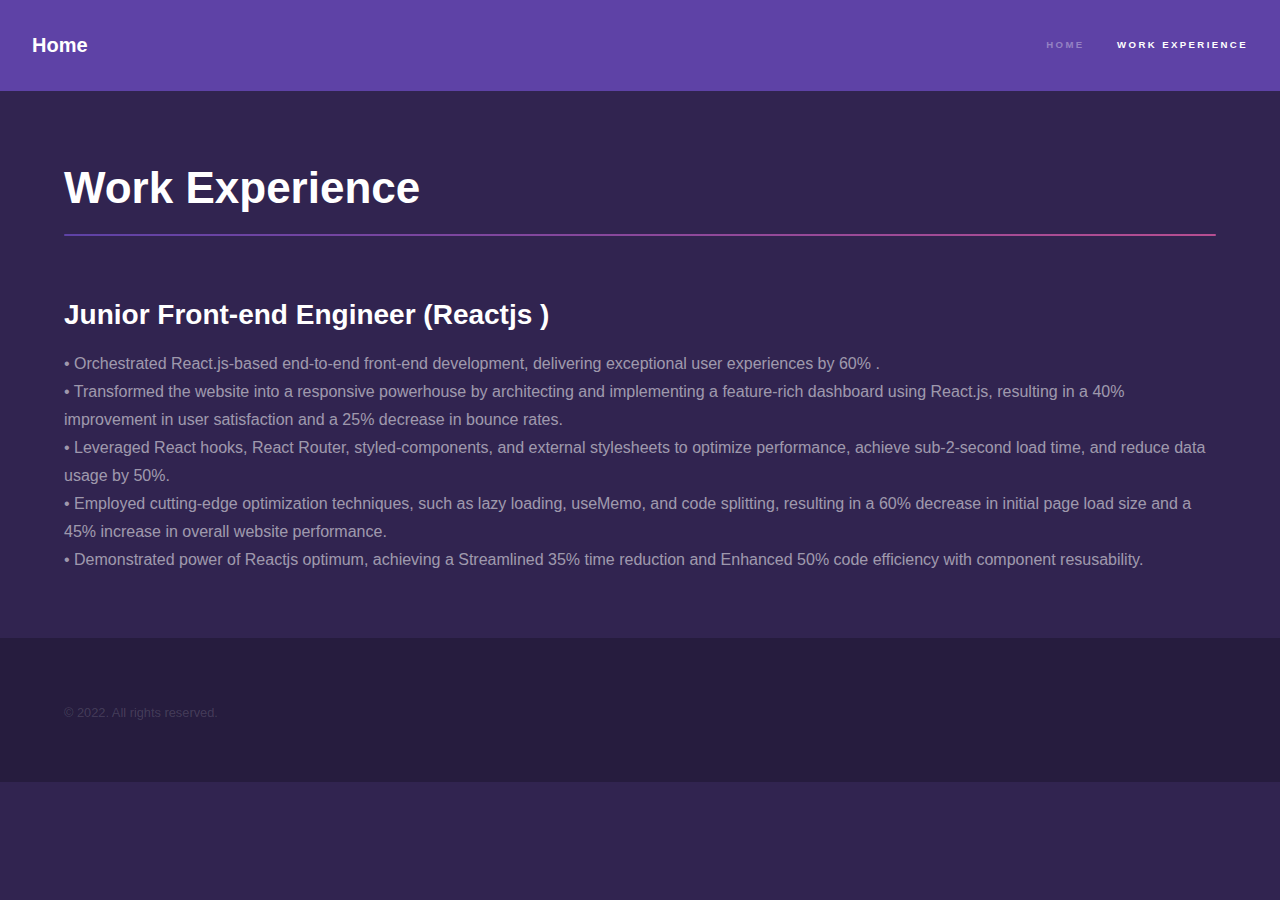
==== commit 8a139e89: "modified:   About_me.html 	new file:   ThankGod Munachimso Agu .pdf 	modified:   index.html" ====
--- a/About_me.html
+++ b/About_me.html
@@ -1,93 +1,99 @@
 <!DOCTYPE HTML>
 
 <html>
-	<head>
-		<title>Basic Data</title>
-		<meta charset="utf-8" />
-		<meta name="viewport" content="width=device-width, initial-scale=1, user-scalable=no" />
-		<link rel="stylesheet" href="assets/css/main.css" />
-		<link rel="stylesheet" href="/fontawesome.min.css">
-		<link rel="stylesheet" href="/all.min.css">
-		<noscript><link rel="stylesheet" href="assets/css/noscript.css" /></noscript>
-		<!-- Google tag (gtag.js) -->
-		<script async src="https://www.googletagmanager.com/gtag/js?id=G-NWJRSRM06B"></script>
-		<script>
-			window.dataLayer = window.dataLayer || [];
-			function gtag() { dataLayer.push(arguments); }
-			gtag('js', new Date());
 
-			gtag('config', 'G-NWJRSRM06B');
-		</script>
-	</head>
-	<body class="is-preload" >
+<head>
+	<title>Basic Data</title>
+	<meta charset="utf-8" />
+	<meta name="viewport" content="width=device-width, initial-scale=1, user-scalable=no" />
+	<link rel="stylesheet" href="assets/css/main.css" />
+	<link rel="stylesheet" href="/fontawesome.min.css">
+	<link rel="stylesheet" href="/all.min.css">
+	<noscript>
+		<link rel="stylesheet" href="assets/css/noscript.css" />
+	</noscript>
+	<!-- Google tag (gtag.js) -->
+	<script async="async" src="https://www.googletagmanager.com/gtag/js?id=G-NWJRSRM06B"></script>
+	<script>
+		window.dataLayer = window.dataLayer || [];
+		function gtag() {
+			dataLayer.push(arguments);
+		}
+		gtag('js', new Date());
 
-		<!-- Header -->
-			<header id="header">
-				<a href="index.html" class="title">Home </a>
-				<nav>
-					<ul>
-						<li><a href="index.html">Home</a></li>
-						<li><a href="About_me.html" class="active">Work Experience </li>
-						<!-- <li><a href="elements.html">Elements</a></li> -->
-					</ul>
-				</nav>
-			</header>
+		gtag('config', 'G-NWJRSRM06B');
+	</script>
+</head>
 
-		<!-- Wrapper -->
-			<div id="wrapper">
+<body class="is-preload">
 
-				<!-- Main -->
-					<section id="main" class="wrapper">
-						<div class="inner">
-							<h1 class="major">Work Experience</h1>
-							<p>FRONT-END ENGINEER, TEHAMA, INDIA (REMOTE)
-							From Jan;2021 To Aug;2021 (contract)<br />
-							 Generated over 55% positive feedback in enhancement of ad services for preference of the users <br />
-							 Systemized all output with a new, responsive, mobile-first approach and strategy. <br />
-							 Maximized the users input validation by 20% on fly before arriving to the server. <br />
-							 Undertook the maintenance section for implementing and formulating new data structure over the user’s requests by 30%
-							better to the server.<br />
-							 Collaborated with backend engineers to establish reusable components for future upgrades <br />
-							 Singly debugged staff portal which improved the staff management profile by 20% <br />
-							</p>
-							<p>
-							FRONT-END ENGINEER (REACT.JS DEVELOPER) WEST YORKSHIRE, ENGLAND, UNITED KINGDOM (REMOTE) <br/>
-							From Mar;2022 To OCT;2022 (contract) <br />
-							 Created powerful large Drawing UI for in built tools to refund customer which helped the customer to get noticed of
-							optimized
-							payback speed by 70%.<br />
-							 Succeeded in redefining and enhancement of components by 50% for maximum performance across tons of web-capable
-							devices
-							and browsers. <br />
-							 Developed and managed project dependencies as well as fixing any conflicts between components.<br />
-							 Operated with other developers to implement RESTful APIs that enables the inner analytic team improve refund speed 
-							by 25%.<br />
-							 Orchestrated a team of 25 to Optimize 1000 components for greater performance across a wide-range array of web
-							enabled machines, which gained 45% performance impact on the software.<br />
-							 Created a 40 reusable user-facing features which 25% of it was adopted into the company standards<br />
-							 Merged with a team of 12 to Troubleshoot interface software and debug application codes.</p>
-						</div>
-					</section>
+	<!-- Header -->
+	<header id="header">
+		<a href="index.html" class="title">Home
+		</a>
+		<nav>
+			<ul>
+				<li>
+					<a href="index.html">Home</a>
+				</li>
+				<li>
+					<a href="About_me.html" title="work Experience" class="active">Work Experience
+				</li>
+				<!-- <li><a href="elements.html">Elements</a></li> -->
+			</ul>
+		</nav>
+	</header>
 
+	<!-- Wrapper -->
+	<div id="wrapper">
+
+		<!-- Main -->
+		<section id="main" class="wrapper">
+			<div class="inner">
+				<h1 class="major">Work Experience</h1>
+				<h2>Junior Front-end Engineer (Reactjs )</h2>
+				<p>• Orchestrated React.js-based end-to-end front-end development, delivering exceptional user
+					experiences by 60% . <br />
+					• Transformed the website into a responsive powerhouse by architecting and implementing a
+					feature-rich
+					dashboard using
+					React.js, resulting
+					in a 40% improvement in user satisfaction and a 25% decrease in bounce rates. <br />
+					• Leveraged React hooks, React Router, styled-components, and external stylesheets to optimize
+					performance, achieve
+					sub-2-second load
+					time, and reduce data usage by 50%. <br />
+					• Employed cutting-edge optimization techniques, such as lazy loading, useMemo, and code splitting,
+					resulting in a 60%
+					decrease in initial
+					page load size and a 45% increase in overall website performance. <br />
+					• Demonstrated power of Reactjs optimum, achieving a Streamlined 35% time reduction and Enhanced 50%
+					code efficiency
+					with component
+					resusability. <br /></p>
 			</div>
+		</section>
 
-		<!-- Footer -->
-			<footer id="footer" class="wrapper alt">
-				<div class="inner">
-					<ul class="menu">
-						<li>&copy; 2022. All rights reserved.</li>
-					</ul>
-				</div>
-			</footer>
+	</div>
 
-		<!-- Scripts -->
-			<script src="assets/js/jquery.min.js"></script>
-			<script src="assets/js/jquery.scrollex.min.js"></script>
-			<script src="assets/js/jquery.scrolly.min.js"></script>
-			<script src="assets/js/browser.min.js"></script>
-			<script src="assets/js/breakpoints.min.js"></script>
-			<script src="assets/js/util.js"></script>
-			<script src="assets/js/main.js"></script>
+	<!-- Footer -->
+	<footer id="footer" class="wrapper alt">
+		<div class="inner">
+			<ul class="menu">
+				<li>&copy; 2022. All rights reserved.</li>
+			</ul>
+		</div>
+	</footer>
 
-	</body>
+	<!-- Scripts -->
+	<script src="assets/js/jquery.min.js"></script>
+	<script src="assets/js/jquery.scrollex.min.js"></script>
+	<script src="assets/js/jquery.scrolly.min.js"></script>
+	<script src="assets/js/browser.min.js"></script>
+	<script src="assets/js/breakpoints.min.js"></script>
+	<script src="assets/js/util.js"></script>
+	<script src="assets/js/main.js"></script>
+
+</body>
+
 </html>--- a/assets/css/main.css
+++ b/assets/css/main.css
@@ -0,0 +1,3895 @@
+@import url(fontawesome-all.min.css);
+
+#introd>span{
+	font-family: cursive;
+}
+
+html, body, div, span, applet, object,
+iframe, h1, h2, h3, h4, h5, h6, p, blockquote,
+pre, a, abbr, acronym, address, big, cite,
+code, del, dfn, em, img, ins, kbd, q, s, samp,
+small, strike, strong, sub, sup, tt, var, b,
+u, i, center, dl, dt, dd, ol, ul, li, fieldset,
+form, label, legend, table, caption, tbody,
+tfoot, thead, tr, th, td, article, aside,
+canvas, details, embed, figure, figcaption,
+footer, header, hgroup, menu, nav, output, ruby,
+section, summary, time, mark, audio, video {
+	margin: 0;
+	padding: 0;
+	border: 0;
+	font-size: 100%;
+	font: inherit;
+	vertical-align: baseline;}
+
+article, aside, details, figcaption, figure,
+footer, header, hgroup, menu, nav, section {
+	display: block;}
+
+body {
+	line-height: 1;
+}
+
+ol, ul {
+	list-style: none;
+}
+
+blockquote, q {
+	quotes: none;
+}
+
+	blockquote:before, blockquote:after, q:before, q:after {
+		content: '';
+		content: none;
+	}
+
+table {
+	border-collapse: collapse;
+	border-spacing: 0;
+}
+
+body {
+	-webkit-text-size-adjust: none;
+}
+
+mark {
+	background-color: transparent;
+	color: inherit;
+}
+
+input::-moz-focus-inner {
+	border: 0;
+	padding: 0;
+}
+
+input, select, textarea {
+	-moz-appearance: none;
+	-webkit-appearance: none;
+	-ms-appearance: none;
+	appearance: none;
+}
+
+/* Basic */
+
+	@-ms-viewport {
+		width: device-width;
+	}
+
+	body {
+		-ms-overflow-style: scrollbar;
+	}
+
+	@media screen and (max-width: 480px) {
+
+		html, body {
+			min-width: 320px;
+		}
+
+	}
+
+	html {
+		box-sizing: border-box;
+	}
+
+	*, *:before, *:after {
+		box-sizing: inherit;
+	}
+
+	body {
+		background: #312450;
+	}
+
+		body.is-preload *, body.is-preload *:before, body.is-preload *:after {
+			-moz-animation: none !important;
+			-webkit-animation: none !important;
+			-ms-animation: none !important;
+			animation: none !important;
+			-moz-transition: none !important;
+			-webkit-transition: none !important;
+			-ms-transition: none !important;
+			transition: none !important;
+		}
+
+/* Type */
+
+	body, input, select, textarea {
+		color: rgba(255, 255, 255, 0.55);
+		font-family: Arial, Helvetica, sans-serif;
+		font-size: 16.5pt;
+		font-weight: normal;
+		line-height: 1.75;
+	}
+
+		@media screen and (max-width: 1680px) {
+
+			body, input, select, textarea {
+				font-size: 13pt;
+			}
+
+		}
+
+		@media screen and (max-width: 1280px) {
+
+			body, input, select, textarea {
+				font-size: 12pt;
+			}
+
+		}
+
+		@media screen and (max-width: 360px) {
+
+			body, input, select, textarea {
+				font-size: 11pt;
+			}
+
+		}
+
+	a {
+		-moz-transition: color 0.2s ease, border-bottom-color 0.2s ease;
+		-webkit-transition: color 0.2s ease, border-bottom-color 0.2s ease;
+		-ms-transition: color 0.2s ease, border-bottom-color 0.2s ease;
+		transition: color 0.2s ease, border-bottom-color 0.2s ease;
+		border-bottom: dotted 1px rgba(255, 255, 255, 0.35);
+		color: inherit;
+		text-decoration: none;
+	}
+
+		a:hover {
+			border-bottom-color: transparent;
+			color: #ffffff;
+		}
+
+	strong, b {
+		color: #ffffff;
+		font-weight: bold;
+	}
+
+	em, i {
+		font-style: italic;
+	}
+
+	p {
+		margin: 0 0 2em 0;
+	}
+
+	h1, h2, h3, h4, h5, h6 {
+		color: #ffffff;
+		font-weight: bold;
+		line-height: 1.5;
+		margin: 0 0 0.5em 0;
+	}
+
+		h1 a, h2 a, h3 a, h4 a, h5 a, h6 a {
+			color: inherit;
+			text-decoration: none;
+		}
+
+	h1 {
+		font-size: 2.75em;
+	}
+
+		h1.major {
+			margin: 0 0 1.3em 0;
+			position: relative;
+			padding-bottom: 0.35em;
+		}
+
+			h1.major:after {
+				background-image: -moz-linear-gradient(to right, #5e42a6, #b74e91);
+				background-image: -webkit-linear-gradient(to right, #5e42a6, #b74e91);
+				background-image: -ms-linear-gradient(to right, #5e42a6, #b74e91);
+				background-image: linear-gradient(to right, #5e42a6, #b74e91);
+				-moz-transition: max-width 0.2s ease;
+				-webkit-transition: max-width 0.2s ease;
+				-ms-transition: max-width 0.2s ease;
+				transition: max-width 0.2s ease;
+				border-radius: 0.2em;
+				bottom: 0;
+				content: '';
+				height: 0.05em;
+				position: absolute;
+				right: 0;
+				width: 100%;
+			}
+
+	h2 {
+		font-size: 1.75em;
+	}
+
+	h3 {
+		font-size: 1.1em;
+	}
+
+	h4 {
+		font-size: 1em;
+	}
+
+	h5 {
+		font-size: 0.8em;
+	}
+
+	h6 {
+		font-size: 0.6em;
+	}
+
+	@media screen and (max-width: 736px) {
+
+		h1 {
+			font-size: 2em;
+		}
+
+		h2 {
+			font-size: 1.25em;
+		}
+
+		h3 {
+			font-size: 1em;
+		}
+
+		h4 {
+			font-size: 0.8em;
+		}
+
+		h5 {
+			font-size: 0.6em;
+		}
+
+		h6 {
+			font-size: 0.6em;
+		}
+
+	}
+
+	sub {
+		font-size: 0.8em;
+		position: relative;
+		top: 0.5em;
+	}
+
+	sup {
+		font-size: 0.8em;
+		position: relative;
+		top: -0.5em;
+	}
+
+	blockquote {
+		border-left: solid 4px rgba(255, 255, 255, 0.15);
+		font-style: italic;
+		margin: 0 0 2em 0;
+		padding: 0.5em 0 0.5em 2em;
+	}
+
+	code {
+		background: rgba(255, 255, 255, 0.05);
+		border-radius: 0.25em;
+		border: solid 1px rgba(255, 255, 255, 0.15);
+		font-family: "Courier New", monospace;
+		font-size: 0.9em;
+		margin: 0 0.25em;
+		padding: 0.25em 0.65em;
+	}
+
+	pre {
+		-webkit-overflow-scrolling: touch;
+		font-family: "Courier New", monospace;
+		font-size: 0.9em;
+		margin: 0 0 2em 0;
+	}
+
+		pre code {
+			display: block;
+			line-height: 1.75em;
+			padding: 1em 1.5em;
+			overflow-x: auto;
+		}
+
+	hr {
+		border: 0;
+		border-bottom: solid 1px rgba(255, 255, 255, 0.15);
+		margin: 2em 0;
+	}
+
+		hr.major {
+			margin: 3em 0;
+		}
+
+	.align-left {
+		text-align: left;
+	}
+
+	.align-center {
+		text-align: center;
+	}
+
+	.align-right {
+		text-align: right;
+	}
+
+/* Row */
+
+	.row {
+		display: flex;
+		flex-wrap: wrap;
+		box-sizing: border-box;
+		align-items: stretch;
+	}
+
+		.row > * {
+			box-sizing: border-box;
+		}
+
+		.row.gtr-uniform > * > :last-child {
+			margin-bottom: 0;
+		}
+
+		.row.aln-left {
+			justify-content: flex-start;
+		}
+
+		.row.aln-center {
+			justify-content: center;
+		}
+
+		.row.aln-right {
+			justify-content: flex-end;
+		}
+
+		.row.aln-top {
+			align-items: flex-start;
+		}
+
+		.row.aln-middle {
+			align-items: center;
+		}
+
+		.row.aln-bottom {
+			align-items: flex-end;
+		}
+
+		.row > .imp {
+			order: -1;
+		}
+
+		.row > .col-1 {
+			width: 8.33333%;
+		}
+
+		.row > .off-1 {
+			margin-left: 8.33333%;
+		}
+
+		.row > .col-2 {
+			width: 16.66667%;
+		}
+
+		.row > .off-2 {
+			margin-left: 16.66667%;
+		}
+
+		.row > .col-3 {
+			width: 25%;
+		}
+
+		.row > .off-3 {
+			margin-left: 25%;
+		}
+
+		.row > .col-4 {
+			width: 33.33333%;
+		}
+
+		.row > .off-4 {
+			margin-left: 33.33333%;
+		}
+
+		.row > .col-5 {
+			width: 41.66667%;
+		}
+
+		.row > .off-5 {
+			margin-left: 41.66667%;
+		}
+
+		.row > .col-6 {
+			width: 50%;
+		}
+
+		.row > .off-6 {
+			margin-left: 50%;
+		}
+
+		.row > .col-7 {
+			width: 58.33333%;
+		}
+
+		.row > .off-7 {
+			margin-left: 58.33333%;
+		}
+
+		.row > .col-8 {
+			width: 66.66667%;
+		}
+
+		.row > .off-8 {
+			margin-left: 66.66667%;
+		}
+
+		.row > .col-9 {
+			width: 75%;
+		}
+
+		.row > .off-9 {
+			margin-left: 75%;
+		}
+
+		.row > .col-10 {
+			width: 83.33333%;
+		}
+
+		.row > .off-10 {
+			margin-left: 83.33333%;
+		}
+
+		.row > .col-11 {
+			width: 91.66667%;
+		}
+
+		.row > .off-11 {
+			margin-left: 91.66667%;
+		}
+
+		.row > .col-12 {
+			width: 100%;
+		}
+
+		.row > .off-12 {
+			margin-left: 100%;
+		}
+
+		.row.gtr-0 {
+			margin-top: 0;
+			margin-left: 0em;
+		}
+
+			.row.gtr-0 > * {
+				padding: 0 0 0 0em;
+			}
+
+			.row.gtr-0.gtr-uniform {
+				margin-top: 0em;
+			}
+
+				.row.gtr-0.gtr-uniform > * {
+					padding-top: 0em;
+				}
+
+		.row.gtr-25 {
+			margin-top: 0;
+			margin-left: -0.375em;
+		}
+
+			.row.gtr-25 > * {
+				padding: 0 0 0 0.375em;
+			}
+
+			.row.gtr-25.gtr-uniform {
+				margin-top: -0.375em;
+			}
+
+				.row.gtr-25.gtr-uniform > * {
+					padding-top: 0.375em;
+				}
+
+		.row.gtr-50 {
+			margin-top: 0;
+			margin-left: -0.75em;
+		}
+
+			.row.gtr-50 > * {
+				padding: 0 0 0 0.75em;
+			}
+
+			.row.gtr-50.gtr-uniform {
+				margin-top: -0.75em;
+			}
+
+				.row.gtr-50.gtr-uniform > * {
+					padding-top: 0.75em;
+				}
+
+		.row {
+			margin-top: 0;
+			margin-left: -1.5em;
+		}
+
+			.row > * {
+				padding: 0 0 0 1.5em;
+			}
+
+			.row.gtr-uniform {
+				margin-top: -1.5em;
+			}
+
+				.row.gtr-uniform > * {
+					padding-top: 1.5em;
+				}
+
+		.row.gtr-150 {
+			margin-top: 0;
+			margin-left: -2.25em;
+		}
+
+			.row.gtr-150 > * {
+				padding: 0 0 0 2.25em;
+			}
+
+			.row.gtr-150.gtr-uniform {
+				margin-top: -2.25em;
+			}
+
+				.row.gtr-150.gtr-uniform > * {
+					padding-top: 2.25em;
+				}
+
+		.row.gtr-200 {
+			margin-top: 0;
+			margin-left: -3em;
+		}
+
+			.row.gtr-200 > * {
+				padding: 0 0 0 3em;
+			}
+
+			.row.gtr-200.gtr-uniform {
+				margin-top: -3em;
+			}
+
+				.row.gtr-200.gtr-uniform > * {
+					padding-top: 3em;
+				}
+
+		@media screen and (max-width: 1680px) {
+
+			.row {
+				display: flex;
+				flex-wrap: wrap;
+				box-sizing: border-box;
+				align-items: stretch;
+			}
+
+				.row > * {
+					box-sizing: border-box;
+				}
+
+				.row.gtr-uniform > * > :last-child {
+					margin-bottom: 0;
+				}
+
+				.row.aln-left {
+					justify-content: flex-start;
+				}
+
+				.row.aln-center {
+					justify-content: center;
+				}
+
+				.row.aln-right {
+					justify-content: flex-end;
+				}
+
+				.row.aln-top {
+					align-items: flex-start;
+				}
+
+				.row.aln-middle {
+					align-items: center;
+				}
+
+				.row.aln-bottom {
+					align-items: flex-end;
+				}
+
+				.row > .imp-xlarge {
+					order: -1;
+				}
+
+				.row > .col-1-xlarge {
+					width: 8.33333%;
+				}
+
+				.row > .off-1-xlarge {
+					margin-left: 8.33333%;
+				}
+
+				.row > .col-2-xlarge {
+					width: 16.66667%;
+				}
+
+				.row > .off-2-xlarge {
+					margin-left: 16.66667%;
+				}
+
+				.row > .col-3-xlarge {
+					width: 25%;
+				}
+
+				.row > .off-3-xlarge {
+					margin-left: 25%;
+				}
+
+				.row > .col-4-xlarge {
+					width: 33.33333%;
+				}
+
+				.row > .off-4-xlarge {
+					margin-left: 33.33333%;
+				}
+
+				.row > .col-5-xlarge {
+					width: 41.66667%;
+				}
+
+				.row > .off-5-xlarge {
+					margin-left: 41.66667%;
+				}
+
+				.row > .col-6-xlarge {
+					width: 50%;
+				}
+
+				.row > .off-6-xlarge {
+					margin-left: 50%;
+				}
+
+				.row > .col-7-xlarge {
+					width: 58.33333%;
+				}
+
+				.row > .off-7-xlarge {
+					margin-left: 58.33333%;
+				}
+
+				.row > .col-8-xlarge {
+					width: 66.66667%;
+				}
+
+				.row > .off-8-xlarge {
+					margin-left: 66.66667%;
+				}
+
+				.row > .col-9-xlarge {
+					width: 75%;
+				}
+
+				.row > .off-9-xlarge {
+					margin-left: 75%;
+				}
+
+				.row > .col-10-xlarge {
+					width: 83.33333%;
+				}
+
+				.row > .off-10-xlarge {
+					margin-left: 83.33333%;
+				}
+
+				.row > .col-11-xlarge {
+					width: 91.66667%;
+				}
+
+				.row > .off-11-xlarge {
+					margin-left: 91.66667%;
+				}
+
+				.row > .col-12-xlarge {
+					width: 100%;
+				}
+
+				.row > .off-12-xlarge {
+					margin-left: 100%;
+				}
+
+				.row.gtr-0 {
+					margin-top: 0;
+					margin-left: 0em;
+				}
+
+					.row.gtr-0 > * {
+						padding: 0 0 0 0em;
+					}
+
+					.row.gtr-0.gtr-uniform {
+						margin-top: 0em;
+					}
+
+						.row.gtr-0.gtr-uniform > * {
+							padding-top: 0em;
+						}
+
+				.row.gtr-25 {
+					margin-top: 0;
+					margin-left: -0.375em;
+				}
+
+					.row.gtr-25 > * {
+						padding: 0 0 0 0.375em;
+					}
+
+					.row.gtr-25.gtr-uniform {
+						margin-top: -0.375em;
+					}
+
+						.row.gtr-25.gtr-uniform > * {
+							padding-top: 0.375em;
+						}
+
+				.row.gtr-50 {
+					margin-top: 0;
+					margin-left: -0.75em;
+				}
+
+					.row.gtr-50 > * {
+						padding: 0 0 0 0.75em;
+					}
+
+					.row.gtr-50.gtr-uniform {
+						margin-top: -0.75em;
+					}
+
+						.row.gtr-50.gtr-uniform > * {
+							padding-top: 0.75em;
+						}
+
+				.row {
+					margin-top: 0;
+					margin-left: -1.5em;
+				}
+
+					.row > * {
+						padding: 0 0 0 1.5em;
+					}
+
+					.row.gtr-uniform {
+						margin-top: -1.5em;
+					}
+
+						.row.gtr-uniform > * {
+							padding-top: 1.5em;
+						}
+
+				.row.gtr-150 {
+					margin-top: 0;
+					margin-left: -2.25em;
+				}
+
+					.row.gtr-150 > * {
+						padding: 0 0 0 2.25em;
+					}
+
+					.row.gtr-150.gtr-uniform {
+						margin-top: -2.25em;
+					}
+
+						.row.gtr-150.gtr-uniform > * {
+							padding-top: 2.25em;
+						}
+
+				.row.gtr-200 {
+					margin-top: 0;
+					margin-left: -3em;
+				}
+
+					.row.gtr-200 > * {
+						padding: 0 0 0 3em;
+					}
+
+					.row.gtr-200.gtr-uniform {
+						margin-top: -3em;
+					}
+
+						.row.gtr-200.gtr-uniform > * {
+							padding-top: 3em;
+						}
+
+		}
+
+		@media screen and (max-width: 1280px) {
+
+			.row {
+				display: flex;
+				flex-wrap: wrap;
+				box-sizing: border-box;
+				align-items: stretch;
+			}
+
+				.row > * {
+					box-sizing: border-box;
+				}
+
+				.row.gtr-uniform > * > :last-child {
+					margin-bottom: 0;
+				}
+
+				.row.aln-left {
+					justify-content: flex-start;
+				}
+
+				.row.aln-center {
+					justify-content: center;
+				}
+
+				.row.aln-right {
+					justify-content: flex-end;
+				}
+
+				.row.aln-top {
+					align-items: flex-start;
+				}
+
+				.row.aln-middle {
+					align-items: center;
+				}
+
+				.row.aln-bottom {
+					align-items: flex-end;
+				}
+
+				.row > .imp-large {
+					order: -1;
+				}
+
+				.row > .col-1-large {
+					width: 8.33333%;
+				}
+
+				.row > .off-1-large {
+					margin-left: 8.33333%;
+				}
+
+				.row > .col-2-large {
+					width: 16.66667%;
+				}
+
+				.row > .off-2-large {
+					margin-left: 16.66667%;
+				}
+
+				.row > .col-3-large {
+					width: 25%;
+				}
+
+				.row > .off-3-large {
+					margin-left: 25%;
+				}
+
+				.row > .col-4-large {
+					width: 33.33333%;
+				}
+
+				.row > .off-4-large {
+					margin-left: 33.33333%;
+				}
+
+				.row > .col-5-large {
+					width: 41.66667%;
+				}
+
+				.row > .off-5-large {
+					margin-left: 41.66667%;
+				}
+
+				.row > .col-6-large {
+					width: 50%;
+				}
+
+				.row > .off-6-large {
+					margin-left: 50%;
+				}
+
+				.row > .col-7-large {
+					width: 58.33333%;
+				}
+
+				.row > .off-7-large {
+					margin-left: 58.33333%;
+				}
+
+				.row > .col-8-large {
+					width: 66.66667%;
+				}
+
+				.row > .off-8-large {
+					margin-left: 66.66667%;
+				}
+
+				.row > .col-9-large {
+					width: 75%;
+				}
+
+				.row > .off-9-large {
+					margin-left: 75%;
+				}
+
+				.row > .col-10-large {
+					width: 83.33333%;
+				}
+
+				.row > .off-10-large {
+					margin-left: 83.33333%;
+				}
+
+				.row > .col-11-large {
+					width: 91.66667%;
+				}
+
+				.row > .off-11-large {
+					margin-left: 91.66667%;
+				}
+
+				.row > .col-12-large {
+					width: 100%;
+				}
+
+				.row > .off-12-large {
+					margin-left: 100%;
+				}
+
+				.row.gtr-0 {
+					margin-top: 0;
+					margin-left: 0em;
+				}
+
+					.row.gtr-0 > * {
+						padding: 0 0 0 0em;
+					}
+
+					.row.gtr-0.gtr-uniform {
+						margin-top: 0em;
+					}
+
+						.row.gtr-0.gtr-uniform > * {
+							padding-top: 0em;
+						}
+
+				.row.gtr-25 {
+					margin-top: 0;
+					margin-left: -0.375em;
+				}
+
+					.row.gtr-25 > * {
+						padding: 0 0 0 0.375em;
+					}
+
+					.row.gtr-25.gtr-uniform {
+						margin-top: -0.375em;
+					}
+
+						.row.gtr-25.gtr-uniform > * {
+							padding-top: 0.375em;
+						}
+
+				.row.gtr-50 {
+					margin-top: 0;
+					margin-left: -0.75em;
+				}
+
+					.row.gtr-50 > * {
+						padding: 0 0 0 0.75em;
+					}
+
+					.row.gtr-50.gtr-uniform {
+						margin-top: -0.75em;
+					}
+
+						.row.gtr-50.gtr-uniform > * {
+							padding-top: 0.75em;
+						}
+
+				.row {
+					margin-top: 0;
+					margin-left: -1.5em;
+				}
+
+					.row > * {
+						padding: 0 0 0 1.5em;
+					}
+
+					.row.gtr-uniform {
+						margin-top: -1.5em;
+					}
+
+						.row.gtr-uniform > * {
+							padding-top: 1.5em;
+						}
+
+				.row.gtr-150 {
+					margin-top: 0;
+					margin-left: -2.25em;
+				}
+
+					.row.gtr-150 > * {
+						padding: 0 0 0 2.25em;
+					}
+
+					.row.gtr-150.gtr-uniform {
+						margin-top: -2.25em;
+					}
+
+						.row.gtr-150.gtr-uniform > * {
+							padding-top: 2.25em;
+						}
+
+				.row.gtr-200 {
+					margin-top: 0;
+					margin-left: -3em;
+				}
+
+					.row.gtr-200 > * {
+						padding: 0 0 0 3em;
+					}
+
+					.row.gtr-200.gtr-uniform {
+						margin-top: -3em;
+					}
+
+						.row.gtr-200.gtr-uniform > * {
+							padding-top: 3em;
+						}
+
+		}
+
+		@media screen and (max-width: 980px) {
+
+			.row {
+				display: flex;
+				flex-wrap: wrap;
+				box-sizing: border-box;
+				align-items: stretch;
+			}
+
+				.row > * {
+					box-sizing: border-box;
+				}
+
+				.row.gtr-uniform > * > :last-child {
+					margin-bottom: 0;
+				}
+
+				.row.aln-left {
+					justify-content: flex-start;
+				}
+
+				.row.aln-center {
+					justify-content: center;
+				}
+
+				.row.aln-right {
+					justify-content: flex-end;
+				}
+
+				.row.aln-top {
+					align-items: flex-start;
+				}
+
+				.row.aln-middle {
+					align-items: center;
+				}
+
+				.row.aln-bottom {
+					align-items: flex-end;
+				}
+
+				.row > .imp-medium {
+					order: -1;
+				}
+
+				.row > .col-1-medium {
+					width: 8.33333%;
+				}
+
+				.row > .off-1-medium {
+					margin-left: 8.33333%;
+				}
+
+				.row > .col-2-medium {
+					width: 16.66667%;
+				}
+
+				.row > .off-2-medium {
+					margin-left: 16.66667%;
+				}
+
+				.row > .col-3-medium {
+					width: 25%;
+				}
+
+				.row > .off-3-medium {
+					margin-left: 25%;
+				}
+
+				.row > .col-4-medium {
+					width: 33.33333%;
+				}
+
+				.row > .off-4-medium {
+					margin-left: 33.33333%;
+				}
+
+				.row > .col-5-medium {
+					width: 41.66667%;
+				}
+
+				.row > .off-5-medium {
+					margin-left: 41.66667%;
+				}
+
+				.row > .col-6-medium {
+					width: 50%;
+				}
+
+				.row > .off-6-medium {
+					margin-left: 50%;
+				}
+
+				.row > .col-7-medium {
+					width: 58.33333%;
+				}
+
+				.row > .off-7-medium {
+					margin-left: 58.33333%;
+				}
+
+				.row > .col-8-medium {
+					width: 66.66667%;
+				}
+
+				.row > .off-8-medium {
+					margin-left: 66.66667%;
+				}
+
+				.row > .col-9-medium {
+					width: 75%;
+				}
+
+				.row > .off-9-medium {
+					margin-left: 75%;
+				}
+
+				.row > .col-10-medium {
+					width: 83.33333%;
+				}
+
+				.row > .off-10-medium {
+					margin-left: 83.33333%;
+				}
+
+				.row > .col-11-medium {
+					width: 91.66667%;
+				}
+
+				.row > .off-11-medium {
+					margin-left: 91.66667%;
+				}
+
+				.row > .col-12-medium {
+					width: 100%;
+				}
+
+				.row > .off-12-medium {
+					margin-left: 100%;
+				}
+
+				.row.gtr-0 {
+					margin-top: 0;
+					margin-left: 0em;
+				}
+
+					.row.gtr-0 > * {
+						padding: 0 0 0 0em;
+					}
+
+					.row.gtr-0.gtr-uniform {
+						margin-top: 0em;
+					}
+
+						.row.gtr-0.gtr-uniform > * {
+							padding-top: 0em;
+						}
+
+				.row.gtr-25 {
+					margin-top: 0;
+					margin-left: -0.375em;
+				}
+
+					.row.gtr-25 > * {
+						padding: 0 0 0 0.375em;
+					}
+
+					.row.gtr-25.gtr-uniform {
+						margin-top: -0.375em;
+					}
+
+						.row.gtr-25.gtr-uniform > * {
+							padding-top: 0.375em;
+						}
+
+				.row.gtr-50 {
+					margin-top: 0;
+					margin-left: -0.75em;
+				}
+
+					.row.gtr-50 > * {
+						padding: 0 0 0 0.75em;
+					}
+
+					.row.gtr-50.gtr-uniform {
+						margin-top: -0.75em;
+					}
+
+						.row.gtr-50.gtr-uniform > * {
+							padding-top: 0.75em;
+						}
+
+				.row {
+					margin-top: 0;
+					margin-left: -1.5em;
+				}
+
+					.row > * {
+						padding: 0 0 0 1.5em;
+					}
+
+					.row.gtr-uniform {
+						margin-top: -1.5em;
+					}
+
+						.row.gtr-uniform > * {
+							padding-top: 1.5em;
+						}
+
+				.row.gtr-150 {
+					margin-top: 0;
+					margin-left: -2.25em;
+				}
+
+					.row.gtr-150 > * {
+						padding: 0 0 0 2.25em;
+					}
+
+					.row.gtr-150.gtr-uniform {
+						margin-top: -2.25em;
+					}
+
+						.row.gtr-150.gtr-uniform > * {
+							padding-top: 2.25em;
+						}
+
+				.row.gtr-200 {
+					margin-top: 0;
+					margin-left: -3em;
+				}
+
+					.row.gtr-200 > * {
+						padding: 0 0 0 3em;
+					}
+
+					.row.gtr-200.gtr-uniform {
+						margin-top: -3em;
+					}
+
+						.row.gtr-200.gtr-uniform > * {
+							padding-top: 3em;
+						}
+
+		}
+
+		@media screen and (max-width: 736px) {
+
+			.row {
+				display: flex;
+				flex-wrap: wrap;
+				box-sizing: border-box;
+				align-items: stretch;
+			}
+
+				.row > * {
+					box-sizing: border-box;
+				}
+
+				.row.gtr-uniform > * > :last-child {
+					margin-bottom: 0;
+				}
+
+				.row.aln-left {
+					justify-content: flex-start;
+				}
+
+				.row.aln-center {
+					justify-content: center;
+				}
+
+				.row.aln-right {
+					justify-content: flex-end;
+				}
+
+				.row.aln-top {
+					align-items: flex-start;
+				}
+
+				.row.aln-middle {
+					align-items: center;
+				}
+
+				.row.aln-bottom {
+					align-items: flex-end;
+				}
+
+				.row > .imp-small {
+					order: -1;
+				}
+
+				.row > .col-1-small {
+					width: 8.33333%;
+				}
+
+				.row > .off-1-small {
+					margin-left: 8.33333%;
+				}
+
+				.row > .col-2-small {
+					width: 16.66667%;
+				}
+
+				.row > .off-2-small {
+					margin-left: 16.66667%;
+				}
+
+				.row > .col-3-small {
+					width: 25%;
+				}
+
+				.row > .off-3-small {
+					margin-left: 25%;
+				}
+
+				.row > .col-4-small {
+					width: 33.33333%;
+				}
+
+				.row > .off-4-small {
+					margin-left: 33.33333%;
+				}
+
+				.row > .col-5-small {
+					width: 41.66667%;
+				}
+
+				.row > .off-5-small {
+					margin-left: 41.66667%;
+				}
+
+				.row > .col-6-small {
+					width: 50%;
+				}
+
+				.row > .off-6-small {
+					margin-left: 50%;
+				}
+
+				.row > .col-7-small {
+					width: 58.33333%;
+				}
+
+				.row > .off-7-small {
+					margin-left: 58.33333%;
+				}
+
+				.row > .col-8-small {
+					width: 66.66667%;
+				}
+
+				.row > .off-8-small {
+					margin-left: 66.66667%;
+				}
+
+				.row > .col-9-small {
+					width: 75%;
+				}
+
+				.row > .off-9-small {
+					margin-left: 75%;
+				}
+
+				.row > .col-10-small {
+					width: 83.33333%;
+				}
+
+				.row > .off-10-small {
+					margin-left: 83.33333%;
+				}
+
+				.row > .col-11-small {
+					width: 91.66667%;
+				}
+
+				.row > .off-11-small {
+					margin-left: 91.66667%;
+				}
+
+				.row > .col-12-small {
+					width: 100%;
+				}
+
+				.row > .off-12-small {
+					margin-left: 100%;
+				}
+
+				.row.gtr-0 {
+					margin-top: 0;
+					margin-left: 0em;
+				}
+
+					.row.gtr-0 > * {
+						padding: 0 0 0 0em;
+					}
+
+					.row.gtr-0.gtr-uniform {
+						margin-top: 0em;
+					}
+
+						.row.gtr-0.gtr-uniform > * {
+							padding-top: 0em;
+						}
+
+				.row.gtr-25 {
+					margin-top: 0;
+					margin-left: -0.375em;
+				}
+
+					.row.gtr-25 > * {
+						padding: 0 0 0 0.375em;
+					}
+
+					.row.gtr-25.gtr-uniform {
+						margin-top: -0.375em;
+					}
+
+						.row.gtr-25.gtr-uniform > * {
+							padding-top: 0.375em;
+						}
+
+				.row.gtr-50 {
+					margin-top: 0;
+					margin-left: -0.75em;
+				}
+
+					.row.gtr-50 > * {
+						padding: 0 0 0 0.75em;
+					}
+
+					.row.gtr-50.gtr-uniform {
+						margin-top: -0.75em;
+					}
+
+						.row.gtr-50.gtr-uniform > * {
+							padding-top: 0.75em;
+						}
+
+				.row {
+					margin-top: 0;
+					margin-left: -1.5em;
+				}
+
+					.row > * {
+						padding: 0 0 0 1.5em;
+					}
+
+					.row.gtr-uniform {
+						margin-top: -1.5em;
+					}
+
+						.row.gtr-uniform > * {
+							padding-top: 1.5em;
+						}
+
+				.row.gtr-150 {
+					margin-top: 0;
+					margin-left: -2.25em;
+				}
+
+					.row.gtr-150 > * {
+						padding: 0 0 0 2.25em;
+					}
+
+					.row.gtr-150.gtr-uniform {
+						margin-top: -2.25em;
+					}
+
+						.row.gtr-150.gtr-uniform > * {
+							padding-top: 2.25em;
+						}
+
+				.row.gtr-200 {
+					margin-top: 0;
+					margin-left: -3em;
+				}
+
+					.row.gtr-200 > * {
+						padding: 0 0 0 3em;
+					}
+
+					.row.gtr-200.gtr-uniform {
+						margin-top: -3em;
+					}
+
+						.row.gtr-200.gtr-uniform > * {
+							padding-top: 3em;
+						}
+
+		}
+
+		@media screen and (max-width: 480px) {
+
+			.row {
+				display: flex;
+				flex-wrap: wrap;
+				box-sizing: border-box;
+				align-items: stretch;
+			}
+
+				.row > * {
+					box-sizing: border-box;
+				}
+
+				.row.gtr-uniform > * > :last-child {
+					margin-bottom: 0;
+				}
+
+				.row.aln-left {
+					justify-content: flex-start;
+				}
+
+				.row.aln-center {
+					justify-content: center;
+				}
+
+				.row.aln-right {
+					justify-content: flex-end;
+				}
+
+				.row.aln-top {
+					align-items: flex-start;
+				}
+
+				.row.aln-middle {
+					align-items: center;
+				}
+
+				.row.aln-bottom {
+					align-items: flex-end;
+				}
+
+				.row > .imp-xsmall {
+					order: -1;
+				}
+
+				.row > .col-1-xsmall {
+					width: 8.33333%;
+				}
+
+				.row > .off-1-xsmall {
+					margin-left: 8.33333%;
+				}
+
+				.row > .col-2-xsmall {
+					width: 16.66667%;
+				}
+
+				.row > .off-2-xsmall {
+					margin-left: 16.66667%;
+				}
+
+				.row > .col-3-xsmall {
+					width: 25%;
+				}
+
+				.row > .off-3-xsmall {
+					margin-left: 25%;
+				}
+
+				.row > .col-4-xsmall {
+					width: 33.33333%;
+				}
+
+				.row > .off-4-xsmall {
+					margin-left: 33.33333%;
+				}
+
+				.row > .col-5-xsmall {
+					width: 41.66667%;
+				}
+
+				.row > .off-5-xsmall {
+					margin-left: 41.66667%;
+				}
+
+				.row > .col-6-xsmall {
+					width: 50%;
+				}
+
+				.row > .off-6-xsmall {
+					margin-left: 50%;
+				}
+
+				.row > .col-7-xsmall {
+					width: 58.33333%;
+				}
+
+				.row > .off-7-xsmall {
+					margin-left: 58.33333%;
+				}
+
+				.row > .col-8-xsmall {
+					width: 66.66667%;
+				}
+
+				.row > .off-8-xsmall {
+					margin-left: 66.66667%;
+				}
+
+				.row > .col-9-xsmall {
+					width: 75%;
+				}
+
+				.row > .off-9-xsmall {
+					margin-left: 75%;
+				}
+
+				.row > .col-10-xsmall {
+					width: 83.33333%;
+				}
+
+				.row > .off-10-xsmall {
+					margin-left: 83.33333%;
+				}
+
+				.row > .col-11-xsmall {
+					width: 91.66667%;
+				}
+
+				.row > .off-11-xsmall {
+					margin-left: 91.66667%;
+				}
+
+				.row > .col-12-xsmall {
+					width: 100%;
+				}
+
+				.row > .off-12-xsmall {
+					margin-left: 100%;
+				}
+
+				.row.gtr-0 {
+					margin-top: 0;
+					margin-left: 0em;
+				}
+
+					.row.gtr-0 > * {
+						padding: 0 0 0 0em;
+					}
+
+					.row.gtr-0.gtr-uniform {
+						margin-top: 0em;
+					}
+
+						.row.gtr-0.gtr-uniform > * {
+							padding-top: 0em;
+						}
+
+				.row.gtr-25 {
+					margin-top: 0;
+					margin-left: -0.375em;
+				}
+
+					.row.gtr-25 > * {
+						padding: 0 0 0 0.375em;
+					}
+
+					.row.gtr-25.gtr-uniform {
+						margin-top: -0.375em;
+					}
+
+						.row.gtr-25.gtr-uniform > * {
+							padding-top: 0.375em;
+						}
+
+				.row.gtr-50 {
+					margin-top: 0;
+					margin-left: -0.75em;
+				}
+
+					.row.gtr-50 > * {
+						padding: 0 0 0 0.75em;
+					}
+
+					.row.gtr-50.gtr-uniform {
+						margin-top: -0.75em;
+					}
+
+						.row.gtr-50.gtr-uniform > * {
+							padding-top: 0.75em;
+						}
+
+				.row {
+					margin-top: 0;
+					margin-left: -1.5em;
+				}
+
+					.row > * {
+						padding: 0 0 0 1.5em;
+					}
+
+					.row.gtr-uniform {
+						margin-top: -1.5em;
+					}
+
+						.row.gtr-uniform > * {
+							padding-top: 1.5em;
+						}
+
+				.row.gtr-150 {
+					margin-top: 0;
+					margin-left: -2.25em;
+				}
+
+					.row.gtr-150 > * {
+						padding: 0 0 0 2.25em;
+					}
+
+					.row.gtr-150.gtr-uniform {
+						margin-top: -2.25em;
+					}
+
+						.row.gtr-150.gtr-uniform > * {
+							padding-top: 2.25em;
+						}
+
+				.row.gtr-200 {
+					margin-top: 0;
+					margin-left: -3em;
+				}
+
+					.row.gtr-200 > * {
+						padding: 0 0 0 3em;
+					}
+
+					.row.gtr-200.gtr-uniform {
+						margin-top: -3em;
+					}
+
+						.row.gtr-200.gtr-uniform > * {
+							padding-top: 3em;
+						}
+
+		}
+
+/* Box */
+
+	.box {
+		border-radius: 0.25em;
+		border: solid 1px rgba(255, 255, 255, 0.15);
+		margin-bottom: 2em;
+		padding: 1.5em;
+	}
+
+		.box > :last-child,
+		.box > :last-child > :last-child,
+		.box > :last-child > :last-child > :last-child {
+			margin-bottom: 0;
+		}
+
+		.box.alt {
+			border: 0;
+			border-radius: 0;
+			padding: 0;
+		}
+
+/* Button */
+
+	input[type="submit"],
+	input[type="reset"],
+	input[type="button"],
+	button,
+	.button {
+		-moz-appearance: none;
+		-webkit-appearance: none;
+		-ms-appearance: none;
+		appearance: none;
+		-moz-transition: border-color 0.2s ease;
+		-webkit-transition: border-color 0.2s ease;
+		-ms-transition: border-color 0.2s ease;
+		transition: border-color 0.2s ease;
+		background-color: transparent;
+		border: solid 1px !important;
+		border-color: rgba(255, 255, 255, 0.15) !important;
+		border-radius: 3em;
+		color: #ffffff !important;
+		cursor: pointer;
+		display: inline-block;
+		font-size: 0.6em;
+		font-weight: bold;
+		height: calc(4.75em + 2px);
+		letter-spacing: 0.25em;
+		line-height: 4.75em;
+		outline: 0;
+		padding: 0 3.75em;
+		position: relative;
+		text-align: center;
+		text-decoration: none;
+		text-transform: uppercase;
+		white-space: nowrap;
+	}
+
+		input[type="submit"]:after,
+		input[type="reset"]:after,
+		input[type="button"]:after,
+		button:after,
+		.button:after {
+			-moz-transform: scale(0.25);
+			-webkit-transform: scale(0.25);
+			-ms-transform: scale(0.25);
+			transform: scale(0.25);
+			pointer-events: none;
+			-moz-transition: opacity 0.2s ease, -moz-transform 0.2s ease;
+			-webkit-transition: opacity 0.2s ease, -webkit-transform 0.2s ease;
+			-ms-transition: opacity 0.2s ease, -ms-transform 0.2s ease;
+			transition: opacity 0.2s ease, transform 0.2s ease;
+			background: #ffffff;
+			border-radius: 3em;
+			content: '';
+			height: 100%;
+			left: 0;
+			opacity: 0;
+			position: absolute;
+			top: 0;
+			width: 100%;
+		}
+
+		input[type="submit"].icon:before,
+		input[type="reset"].icon:before,
+		input[type="button"].icon:before,
+		button.icon:before,
+		.button.icon:before {
+			margin-right: 0.75em;
+		}
+
+		input[type="submit"].fit,
+		input[type="reset"].fit,
+		input[type="button"].fit,
+		button.fit,
+		.button.fit {
+			width: 100%;
+		}
+
+		input[type="submit"].small,
+		input[type="reset"].small,
+		input[type="button"].small,
+		button.small,
+		.button.small {
+			font-size: 0.4em;
+		}
+
+		input[type="submit"].large,
+		input[type="reset"].large,
+		input[type="button"].large,
+		button.large,
+		.button.large {
+			font-size: 0.8em;
+		}
+
+		input[type="submit"].primary,
+		input[type="reset"].primary,
+		input[type="button"].primary,
+		button.primary,
+		.button.primary {
+			background-color: #ffffff;
+			color: #312450 !important;
+		}
+
+			input[type="submit"].primary:after,
+			input[type="reset"].primary:after,
+			input[type="button"].primary:after,
+			button.primary:after,
+			.button.primary:after {
+				display: none;
+			}
+
+		
+
+		input[type="submit"]:hover,
+		input[type="reset"]:hover,
+		input[type="button"]:hover,
+		button:hover,
+		.button:hover {
+			border-color: rgba(255, 255, 255, 0.55) !important;
+		}
+
+			input[type="submit"]:hover:after,
+			input[type="reset"]:hover:after,
+			input[type="button"]:hover:after,
+			button:hover:after,
+			.button:hover:after {
+				opacity: 0.05;
+				-moz-transform: scale(1);
+				-webkit-transform: scale(1);
+				-ms-transform: scale(1);
+				transform: scale(1);
+			}
+
+			input[type="submit"]:hover:active,
+			input[type="reset"]:hover:active,
+			input[type="button"]:hover:active,
+			button:hover:active,
+			.button:hover:active {
+				border-color: #ffffff !important;
+			}
+
+				input[type="submit"]:hover:active:after,
+				input[type="reset"]:hover:active:after,
+				input[type="button"]:hover:active:after,
+				button:hover:active:after,
+				.button:hover:active:after {
+					opacity: 0.1;
+				}
+
+/* Features */
+
+	.features {
+		display: -moz-flex;
+		display: -webkit-flex;
+		display: -ms-flex;
+		display: flex;
+		-moz-flex-wrap: wrap;
+		-webkit-flex-wrap: wrap;
+		-ms-flex-wrap: wrap;
+		flex-wrap: wrap;
+		border-radius: 0.25em;
+		border: solid 1px rgba(255, 255, 255, 0.15);
+		background: rgba(255, 255, 255, 0.05);
+		margin: 0 0 2em 0;
+	}
+
+		.features section {
+			padding: 3.5em 3em 1em 7em ;
+			width: 50%;
+			border-top: solid 1px rgba(255, 255, 255, 0.15);
+			position: relative;
+		}
+
+			.features section:nth-child(-n + 2) {
+				border-top-width: 0;
+			}
+
+			.features section:nth-child(2n) {
+				border-left: solid 1px rgba(255, 255, 255, 0.15);
+			}
+
+			.features section .icon {
+				-moz-transition: opacity 0.5s ease, -moz-transform 0.5s ease;
+				-webkit-transition: opacity 0.5s ease, -webkit-transform 0.5s ease;
+				-ms-transition: opacity 0.5s ease, -ms-transform 0.5s ease;
+				transition: opacity 0.5s ease, transform 0.5s ease;
+				-moz-transition-delay: 1s;
+				-webkit-transition-delay: 1s;
+				-ms-transition-delay: 1s;
+				transition-delay: 1s;
+				-moz-transform: scale(1);
+				-webkit-transform: scale(1);
+				-ms-transform: scale(1);
+				transform: scale(1);
+				position: absolute;
+				left: 3em;
+				top: 3em;
+				opacity: 1;
+			}
+
+			.features section:nth-child(1) .icon {
+				-moz-transition-delay: 0.15s;
+				-webkit-transition-delay: 0.15s;
+				-ms-transition-delay: 0.15s;
+				transition-delay: 0.15s;
+			}
+
+			.features section:nth-child(2) .icon {
+				-moz-transition-delay: 0.3s;
+				-webkit-transition-delay: 0.3s;
+				-ms-transition-delay: 0.3s;
+				transition-delay: 0.3s;
+			}
+
+			.features section:nth-child(3) .icon {
+				-moz-transition-delay: 0.45s;
+				-webkit-transition-delay: 0.45s;
+				-ms-transition-delay: 0.45s;
+				transition-delay: 0.45s;
+			}
+
+			.features section:nth-child(4) .icon {
+				-moz-transition-delay: 0.6s;
+				-webkit-transition-delay: 0.6s;
+				-ms-transition-delay: 0.6s;
+				transition-delay: 0.6s;
+			}
+
+			.features section:nth-child(5) .icon {
+				-moz-transition-delay: 0.75s;
+				-webkit-transition-delay: 0.75s;
+				-ms-transition-delay: 0.75s;
+				transition-delay: 0.75s;
+			}
+
+			.features section:nth-child(6) .icon {
+				-moz-transition-delay: 0.9s;
+				-webkit-transition-delay: 0.9s;
+				-ms-transition-delay: 0.9s;
+				transition-delay: 0.9s;
+			}
+
+			.features section:nth-child(7) .icon {
+				-moz-transition-delay: 1.05s;
+				-webkit-transition-delay: 1.05s;
+				-ms-transition-delay: 1.05s;
+				transition-delay: 1.05s;
+			}
+
+			.features section:nth-child(8) .icon {
+				-moz-transition-delay: 1.2s;
+				-webkit-transition-delay: 1.2s;
+				-ms-transition-delay: 1.2s;
+				transition-delay: 1.2s;
+			}
+
+			.features section:nth-child(9) .icon {
+				-moz-transition-delay: 1.35s;
+				-webkit-transition-delay: 1.35s;
+				-ms-transition-delay: 1.35s;
+				transition-delay: 1.35s;
+			}
+
+			.features section:nth-child(10) .icon {
+				-moz-transition-delay: 1.5s;
+				-webkit-transition-delay: 1.5s;
+				-ms-transition-delay: 1.5s;
+				transition-delay: 1.5s;
+			}
+
+			.features section:nth-child(11) .icon {
+				-moz-transition-delay: 1.65s;
+				-webkit-transition-delay: 1.65s;
+				-ms-transition-delay: 1.65s;
+				transition-delay: 1.65s;
+			}
+
+			.features section:nth-child(12) .icon {
+				-moz-transition-delay: 1.8s;
+				-webkit-transition-delay: 1.8s;
+				-ms-transition-delay: 1.8s;
+				transition-delay: 1.8s;
+			}
+
+			.features section:nth-child(13) .icon {
+				-moz-transition-delay: 1.95s;
+				-webkit-transition-delay: 1.95s;
+				-ms-transition-delay: 1.95s;
+				transition-delay: 1.95s;
+			}
+
+			.features section:nth-child(14) .icon {
+				-moz-transition-delay: 2.1s;
+				-webkit-transition-delay: 2.1s;
+				-ms-transition-delay: 2.1s;
+				transition-delay: 2.1s;
+			}
+
+			.features section:nth-child(15) .icon {
+				-moz-transition-delay: 2.25s;
+				-webkit-transition-delay: 2.25s;
+				-ms-transition-delay: 2.25s;
+				transition-delay: 2.25s;
+			}
+
+			.features section:nth-child(16) .icon {
+				-moz-transition-delay: 2.4s;
+				-webkit-transition-delay: 2.4s;
+				-ms-transition-delay: 2.4s;
+				transition-delay: 2.4s;
+			}
+
+			.features section:nth-child(17) .icon {
+				-moz-transition-delay: 2.55s;
+				-webkit-transition-delay: 2.55s;
+				-ms-transition-delay: 2.55s;
+				transition-delay: 2.55s;
+			}
+
+			.features section:nth-child(18) .icon {
+				-moz-transition-delay: 2.7s;
+				-webkit-transition-delay: 2.7s;
+				-ms-transition-delay: 2.7s;
+				transition-delay: 2.7s;
+			}
+
+			.features section:nth-child(19) .icon {
+				-moz-transition-delay: 2.85s;
+				-webkit-transition-delay: 2.85s;
+				-ms-transition-delay: 2.85s;
+				transition-delay: 2.85s;
+			}
+
+			.features section:nth-child(20) .icon {
+				-moz-transition-delay: 3s;
+				-webkit-transition-delay: 3s;
+				-ms-transition-delay: 3s;
+				transition-delay: 3s;
+			}
+
+		.features.inactive section .icon {
+			-moz-transform: scale(0.5);
+			-webkit-transform: scale(0.5);
+			-ms-transform: scale(0.5);
+			transform: scale(0.5);
+			opacity: 0;
+		}
+
+		@media screen and (max-width: 980px) {
+
+			.features {
+				display: block;
+			}
+
+				.features section {
+					border-top-width: 1px !important;
+					border-left-width: 0 !important;
+					width: 100%;
+				}
+
+					.features section:first-child {
+						border-top-width: 0 !important;
+					}
+
+		}
+
+		@media screen and (max-width: 736px) {
+
+			.features section {
+				padding: 2.5em 1.5em 0.1em 5.5em ;
+			}
+
+				.features section .icon {
+					left: 1.5em;
+					top: 2em;
+				}
+
+		}
+
+		@media screen and (max-width: 480px) {
+
+			.features section {
+				padding: 2em 1.5em 0.1em 1.5em ;
+			}
+
+				.features section .icon {
+					left: 0;
+					position: relative;
+					top: 0;
+				}
+
+		}
+
+/* Form */
+
+	form {
+		margin: 0 0 2em 0;
+	}
+
+		form > :last-child {
+			margin-bottom: 0;
+		}
+
+		form > .fields {
+			display: -moz-flex;
+			display: -webkit-flex;
+			display: -ms-flex;
+			display: flex;
+			-moz-flex-wrap: wrap;
+			-webkit-flex-wrap: wrap;
+			-ms-flex-wrap: wrap;
+			flex-wrap: wrap;
+			width: calc(100% + 3em);
+			margin: -1.5em 0 2em -1.5em;
+		}
+
+			form > .fields > .field {
+				-moz-flex-grow: 0;
+				-webkit-flex-grow: 0;
+				-ms-flex-grow: 0;
+				flex-grow: 0;
+				-moz-flex-shrink: 0;
+				-webkit-flex-shrink: 0;
+				-ms-flex-shrink: 0;
+				flex-shrink: 0;
+				padding: 1.5em 0 0 1.5em;
+				width: calc(100% - 1.5em);
+			}
+
+				form > .fields > .field.half {
+					width: calc(50% - 0.75em);
+				}
+
+				form > .fields > .field.third {
+					width: calc(100%/3 - 0.5em);
+				}
+
+				form > .fields > .field.quarter {
+					width: calc(25% - 0.375em);
+				}
+
+		@media screen and (max-width: 480px) {
+
+			form > .fields {
+				width: calc(100% + 3em);
+				margin: -1.5em 0 2em -1.5em;
+			}
+
+				form > .fields > .field {
+					padding: 1.5em 0 0 1.5em;
+					width: calc(100% - 1.5em);
+				}
+
+					form > .fields > .field.half {
+						width: calc(100% - 1.5em);
+					}
+
+					form > .fields > .field.third {
+						width: calc(100% - 1.5em);
+					}
+
+					form > .fields > .field.quarter {
+						width: calc(100% - 1.5em);
+					}
+
+		}
+
+	label {
+		color: #ffffff;
+		font-weight: bold;
+		line-height: 1.5;
+		margin: 0 0 0.7em 0;
+		display: block;
+		font-size: 1.1em;
+	}
+
+	input[type="text"],
+	input[type="password"],
+	input[type="email"],
+	input[type="tel"],
+	select,
+	textarea {
+		-moz-appearance: none;
+		-webkit-appearance: none;
+		-ms-appearance: none;
+		appearance: none;
+		background: rgba(255, 255, 255, 0.05);
+		border-radius: 0.25em;
+		border: none;
+		border: solid 1px rgba(255, 255, 255, 0.15);
+		color: inherit;
+		display: block;
+		outline: 0;
+		padding: 0 1em;
+		text-decoration: none;
+		width: 100%;
+	}
+
+		input[type="text"]:invalid,
+		input[type="password"]:invalid,
+		input[type="email"]:invalid,
+		input[type="tel"]:invalid,
+		select:invalid,
+		textarea:invalid {
+			box-shadow: none;
+		}
+
+		input[type="text"]:focus,
+		input[type="password"]:focus,
+		input[type="email"]:focus,
+		input[type="tel"]:focus,
+		select:focus,
+		textarea:focus {
+			border-color: #ffffff;
+			box-shadow: 0 0 0 1px #ffffff;
+		}
+
+	select {
+		background-image: url("data:image/svg+xml;charset=utf8,%3Csvg xmlns='http://www.w3.org/2000/svg' width='40' height='40' preserveAspectRatio='none' viewBox='0 0 40 40'%3E%3Cpath d='M9.4,12.3l10.4,10.4l10.4-10.4c0.2-0.2,0.5-0.4,0.9-0.4c0.3,0,0.6,0.1,0.9,0.4l3.3,3.3c0.2,0.2,0.4,0.5,0.4,0.9 c0,0.4-0.1,0.6-0.4,0.9L20.7,31.9c-0.2,0.2-0.5,0.4-0.9,0.4c-0.3,0-0.6-0.1-0.9-0.4L4.3,17.3c-0.2-0.2-0.4-0.5-0.4-0.9 c0-0.4,0.1-0.6,0.4-0.9l3.3-3.3c0.2-0.2,0.5-0.4,0.9-0.4S9.1,12.1,9.4,12.3z' fill='rgba(255, 255, 255, 0.15)' /%3E%3C/svg%3E");
+		background-size: 1.25rem;
+		background-repeat: no-repeat;
+		background-position: calc(100% - 1rem) center;
+		height: 2.75em;
+		padding-right: 2.75em;
+		text-overflow: ellipsis;
+	}
+
+		select option {
+			color: #ffffff;
+			background: #312450;
+		}
+
+		select:focus::-ms-value {
+			background-color: transparent;
+		}
+
+		select::-ms-expand {
+			display: none;
+		}
+
+	input[type="text"],
+	input[type="password"],
+	input[type="email"],
+	select {
+		height: 2.75em;
+	}
+
+	textarea {
+		padding: 0.75em 1em;
+	}
+
+		body.is-ie textarea {
+			min-height: 10em;
+		}
+
+	input[type="checkbox"],
+	input[type="radio"] {
+		-moz-appearance: none;
+		-webkit-appearance: none;
+		-ms-appearance: none;
+		appearance: none;
+		display: block;
+		float: left;
+		margin-right: -2em;
+		opacity: 0;
+		width: 1em;
+		z-index: -1;
+	}
+
+		input[type="checkbox"] + label,
+		input[type="radio"] + label {
+			text-decoration: none;
+			color: rgba(255, 255, 255, 0.55);
+			cursor: pointer;
+			display: inline-block;
+			font-size: 1em;
+			font-weight: normal;
+			padding-left: 2.4em;
+			padding-right: 0.75em;
+			position: relative;
+		}
+
+			input[type="checkbox"] + label:before,
+			input[type="radio"] + label:before {
+				-moz-osx-font-smoothing: grayscale;
+				-webkit-font-smoothing: antialiased;
+				display: inline-block;
+				font-style: normal;
+				font-variant: normal;
+				text-rendering: auto;
+				line-height: 1;
+				text-transform: none !important;
+				font-family: 'Font Awesome 5 Free';
+				font-weight: 900;
+			}
+
+			input[type="checkbox"] + label:before,
+			input[type="radio"] + label:before {
+				background: rgba(255, 255, 255, 0.05);
+				border-radius: 0.25em;
+				border: solid 1px rgba(255, 255, 255, 0.15);
+				content: '';
+				display: inline-block;
+				font-size: 0.8em;
+				height: 2.0625em;
+				left: 0;
+				line-height: 2.0625em;
+				position: absolute;
+				text-align: center;
+				top: 0;
+				width: 2.0625em;
+			}
+
+		input[type="checkbox"]:checked + label:before,
+		input[type="radio"]:checked + label:before {
+			background: #ffffff;
+			border-color: #ffffff;
+			color: #b74e91;
+			content: '\f00c';
+		}
+
+		input[type="checkbox"]:focus + label:before,
+		input[type="radio"]:focus + label:before {
+			border-color: #ffffff;
+			box-shadow: 0 0 0 1px #ffffff;
+		}
+
+	input[type="checkbox"] + label:before {
+		border-radius: 0.25em;
+	}
+
+	input[type="radio"] + label:before {
+		border-radius: 100%;
+	}
+
+	::-webkit-input-placeholder {
+		color: rgba(255, 255, 255, 0.35) !important;
+		opacity: 1.0;
+	}
+
+	:-moz-placeholder {
+		color: rgba(255, 255, 255, 0.35) !important;
+		opacity: 1.0;
+	}
+
+	::-moz-placeholder {
+		color: rgba(255, 255, 255, 0.35) !important;
+		opacity: 1.0;
+	}
+
+	:-ms-input-placeholder {
+		color: rgba(255, 255, 255, 0.35) !important;
+		opacity: 1.0;
+	}
+
+/* Icon */
+
+	.icon {
+		text-decoration: none;
+		border-bottom: none;
+		position: relative;
+	}
+
+		.icon:before {
+			-moz-osx-font-smoothing: grayscale;
+			-webkit-font-smoothing: antialiased;
+			display: inline-block;
+			font-style: normal;
+			font-variant: normal;
+			text-rendering: auto;
+			line-height: 1;
+			text-transform: none !important;
+			font-family: 'Font Awesome 5 Free';
+			font-weight: 400;
+		}
+
+		.icon > .label {
+			display: none;
+		}
+
+		.icon:before {
+			line-height: inherit;
+		}
+
+		.icon.solid:before {
+			font-weight: 900;
+		}
+
+		.icon.brands:before {
+			font-family: 'Font Awesome 5 Brands';
+		}
+
+		.icon.major {
+			width: 2.5em;
+			height: 2.5em;
+			display: block;
+			background: #ffffff;
+			border-radius: 100%;
+			color: #312450;
+			text-align: center;
+			line-height: 2.5em;
+			margin: 0 0 1.3em 0;
+		}
+
+			.icon.major:before {
+				font-size: 1.25em;
+			}
+
+				.wrapper.style1 .icon.major:before {
+					color: #5e42a6;
+				}
+
+				.wrapper.style1-alt .icon.major:before {
+					color: #493382;
+				}
+
+				.wrapper.style2 .icon.major:before {
+					color: #5052b5;
+				}
+
+				.wrapper.style2-alt .icon.major:before {
+					color: #3e4094;
+				}
+
+				.wrapper.style3 .icon.major:before {
+					color: #b74e91;
+				}
+
+				.wrapper.style3-alt .icon.major:before {
+					color: #953d75;
+				}
+
+/* Image */
+
+	.image {
+		border-radius: 0.25em;
+		border: 0;
+		display: inline-block;
+		position: relative;
+	}
+
+		.image img {
+			border-radius: 0.25em;
+			display: block;
+		}
+
+		.image.left, .image.right {
+			max-width: 40%;
+		}
+
+			.image.left img, .image.right img {
+				width: 100%;
+			}
+
+		.image.left {
+			float: left;
+			margin: 0 1.5em 1em 0;
+			top: 0.25em;
+		}
+
+		.image.right {
+			float: right;
+			margin: 0 0 1em 1.5em;
+			top: 0.25em;
+		}
+
+		.image.fit {
+			display: block;
+			margin: 0 0 2em 0;
+			width: 100%;
+		}
+
+			.image.fit img {
+				width: 100%;
+			}
+
+		.image.main {
+			display: block;
+			margin: 0 0 3em 0;
+			width: 100%;
+		}
+
+			.image.main img {
+				width: 100%;
+			}
+
+/* List */
+
+	ol {
+		list-style: decimal;
+		margin: 0 0 2em 0;
+		padding-left: 1.25em;
+	}
+
+		ol li {
+			padding-left: 0.25em;
+		}
+
+	ul {
+		list-style: disc;
+		margin: 0 0 2em 0;
+		padding-left: 1em;
+	}
+
+		ul li {
+			padding-left: 0.5em;
+		}
+
+		ul.alt {
+			list-style: none;
+			padding-left: 0;
+		}
+
+			ul.alt li {
+				border-top: solid 1px rgba(255, 255, 255, 0.15);
+				padding: 0.5em 0;
+			}
+
+				ul.alt li:first-child {
+					border-top: 0;
+					padding-top: 0;
+				}
+
+	dl {
+		margin: 0 0 2em 0;
+	}
+
+		dl dt {
+			display: block;
+			font-weight: bold;
+			margin: 0 0 1em 0;
+		}
+
+		dl dd {
+			margin-left: 2em;
+		}
+
+/* Actions */
+
+	ul.actions {
+		display: -moz-flex;
+		display: -webkit-flex;
+		display: -ms-flex;
+		display: flex;
+		cursor: default;
+		list-style: none;
+		margin-left: -1em;
+		padding-left: 0;
+	}
+
+		ul.actions li {
+			padding: 0 0 0 1em;
+			vertical-align: middle;
+		}
+
+		ul.actions.special {
+			-moz-justify-content: center;
+			-webkit-justify-content: center;
+			-ms-justify-content: center;
+			justify-content: center;
+			width: 100%;
+			margin-left: 0;
+		}
+
+			ul.actions.special li:first-child {
+				padding-left: 0;
+			}
+
+		ul.actions.stacked {
+			-moz-flex-direction: column;
+			-webkit-flex-direction: column;
+			-ms-flex-direction: column;
+			flex-direction: column;
+			margin-left: 0;
+		}
+
+			ul.actions.stacked li {
+				padding: 1.3em 0 0 0;
+			}
+
+				ul.actions.stacked li:first-child {
+					padding-top: 0;
+				}
+
+		ul.actions.fit {
+			width: calc(100% + 1em);
+		}
+
+			ul.actions.fit li {
+				-moz-flex-grow: 1;
+				-webkit-flex-grow: 1;
+				-ms-flex-grow: 1;
+				flex-grow: 1;
+				-moz-flex-shrink: 1;
+				-webkit-flex-shrink: 1;
+				-ms-flex-shrink: 1;
+				flex-shrink: 1;
+				width: 100%;
+			}
+
+				ul.actions.fit li > * {
+					width: 100%;
+				}
+
+			ul.actions.fit.stacked {
+				width: 100%;
+			}
+
+		@media screen and (max-width: 480px) {
+
+			ul.actions:not(.fixed) {
+				-moz-flex-direction: column;
+				-webkit-flex-direction: column;
+				-ms-flex-direction: column;
+				flex-direction: column;
+				margin-left: 0;
+				width: 100% !important;
+			}
+
+				ul.actions:not(.fixed) li {
+					-moz-flex-grow: 1;
+					-webkit-flex-grow: 1;
+					-ms-flex-grow: 1;
+					flex-grow: 1;
+					-moz-flex-shrink: 1;
+					-webkit-flex-shrink: 1;
+					-ms-flex-shrink: 1;
+					flex-shrink: 1;
+					padding: 1em 0 0 0;
+					text-align: center;
+					width: 100%;
+				}
+
+					ul.actions:not(.fixed) li > * {
+						width: 100%;
+					}
+
+					ul.actions:not(.fixed) li:first-child {
+						padding-top: 0;
+					}
+
+					ul.actions:not(.fixed) li input[type="submit"],
+					ul.actions:not(.fixed) li input[type="reset"],
+					ul.actions:not(.fixed) li input[type="button"],
+					ul.actions:not(.fixed) li button,
+					ul.actions:not(.fixed) li .button {
+						width: 100%;
+					}
+
+						ul.actions:not(.fixed) li input[type="submit"].icon:before,
+						ul.actions:not(.fixed) li input[type="reset"].icon:before,
+						ul.actions:not(.fixed) li input[type="button"].icon:before,
+						ul.actions:not(.fixed) li button.icon:before,
+						ul.actions:not(.fixed) li .button.icon:before {
+							margin-left: -0.5rem;
+						}
+
+		}
+
+/* Contact */
+
+	ul.contact {
+		list-style: none;
+		padding: 0;
+	}
+
+		ul.contact > li {
+			padding: 0;
+			margin: 1.5em 0 0 0;
+		}
+
+			ul.contact > li:first-child {
+				margin-top: 0;
+			}
+
+/* Icons */
+
+	ul.icons {
+		cursor: default;
+		list-style: none;
+		padding-left: 0;
+	}
+
+		ul.icons li {
+			display: inline-block;
+			padding: 0 0.75em 0 0;
+		}
+
+			ul.icons li:last-child {
+				padding-right: 0;
+			}
+
+			ul.icons li > a, ul.icons li > span {
+				border: 0;
+			}
+
+				ul.icons li > a .label, ul.icons li > span .label {
+					display: none;
+				}
+
+/* Menu */
+
+	ul.menu {
+		list-style: none;
+		padding: 0;
+	}
+
+		ul.menu > li {
+			border-left: solid 1px rgba(255, 255, 255, 0.15);
+			display: inline-block;
+			line-height: 1;
+			margin-left: 1.5em;
+			padding: 0 0 0 1.5em;
+		}
+
+			ul.menu > li:first-child {
+				border-left: 0;
+				margin: 0;
+				padding-left: 0;
+			}
+
+		@media screen and (max-width: 480px) {
+
+			ul.menu > li {
+				border-left: 0;
+				display: block;
+				line-height: inherit;
+				margin: 0.5em 0 0 0;
+				padding-left: 0;
+			}
+
+		}
+
+/* Section/Article */
+
+	section.special, article.special {
+		text-align: center;
+	}
+
+	header p {
+		color: rgba(255, 255, 255, 0.35);
+		position: relative;
+		margin: 0 0 1.5em 0;
+	}
+
+	header h2 + p {
+		font-size: 1.25em;
+		margin-top: -1em;
+		line-height: 1.5em;
+	}
+
+	header h3 + p {
+		font-size: 1.1em;
+		margin-top: -0.8em;
+		line-height: 1.5em;
+	}
+
+	header h4 + p,
+	header h5 + p,
+	header h6 + p {
+		font-size: 0.9em;
+		margin-top: -0.6em;
+		line-height: 1.5em;
+	}
+
+/* Split */
+
+	.split {
+		display: -moz-flex;
+		display: -webkit-flex;
+		display: -ms-flex;
+		display: flex;
+	}
+
+		.split > * {
+			width: calc(50% - 2.5em);
+		}
+
+		.split > :nth-child(2n - 1) {
+			padding-right: 2.5em;
+			border-right: solid 1px rgba(255, 255, 255, 0.15);
+		}
+
+		.split > :nth-child(2n) {
+			padding-left: 2.5em;
+		}
+
+		.split.style1 > :nth-child(2n - 1) {
+			width: calc(66.66666% - 2.5em);
+		}
+
+		.split.style1 > :nth-child(2n) {
+			width: calc(33.33333% - 2.5em);
+		}
+
+		@media screen and (max-width: 1680px) {
+
+			.split > * {
+				width: calc(50% - 2em);
+			}
+
+			.split > :nth-child(2n - 1) {
+				padding-right: 2em;
+			}
+
+			.split > :nth-child(2n) {
+				padding-left: 2em;
+			}
+
+			.split.style1 > :nth-child(2n - 1) {
+				width: calc(66.66666% - 2em);
+			}
+
+			.split.style1 > :nth-child(2n) {
+				width: calc(33.33333% - 2em);
+			}
+
+		}
+
+		@media screen and (max-width: 980px) {
+
+			.split {
+				display: block;
+			}
+
+				.split > * {
+					border-top: solid 1px rgba(255, 255, 255, 0.15);
+					margin: 4em 0 0 0;
+					padding: 4em 0 0 0;
+					width: 100% !important;
+				}
+
+				.split > :nth-child(2n - 1) {
+					border-right: 0;
+					padding-right: 0;
+				}
+
+				.split > :nth-child(2n) {
+					padding-left: 0;
+				}
+
+				.split > :first-child {
+					border-top: 0;
+					margin-top: 0;
+					padding-top: 0;
+				}
+
+		}
+
+		@media screen and (max-width: 736px) {
+
+			.split > * {
+				margin: 3em 0 0 0;
+				padding: 3em 0 0 0;
+			}
+
+		}
+
+/* Spotlights */
+
+	.spotlights > section {
+		display: -moz-flex;
+		display: -webkit-flex;
+		display: -ms-flex;
+		display: flex;
+		-moz-flex-direction: row;
+		-webkit-flex-direction: row;
+		-ms-flex-direction: row;
+		flex-direction: row;
+		min-height: 22.5em;
+	}
+
+		body.is-ie .spotlights > section {
+			min-height: 0;
+		}
+
+		.spotlights > section > .image {
+			background-position: center center;
+			background-size: cover;
+			border-radius: 0;
+			display: block;
+			position: relative;
+			width: 25em;
+		}
+
+			.spotlights > section > .image img {
+				border-radius: 0;
+				display: block;
+			}
+
+			.spotlights > section > .image:before {
+				-moz-transition: opacity 1s ease;
+				-webkit-transition: opacity 1s ease;
+				-ms-transition: opacity 1s ease;
+				transition: opacity 1s ease;
+				background: rgba(49, 36, 80, 0.9);
+				content: '';
+				display: block;
+				height: 100%;
+				left: 0;
+				opacity: 0;
+				position: absolute;
+				top: 0;
+				width: 100%;
+			}
+
+		.spotlights > section > .content {
+			padding: 4em 5em 2em 5em ;
+			display: -moz-flex;
+			display: -webkit-flex;
+			display: -ms-flex;
+			display: flex;
+			-moz-flex-direction: column;
+			-webkit-flex-direction: column;
+			-ms-flex-direction: column;
+			flex-direction: column;
+			-moz-justify-content: center;
+			-webkit-justify-content: center;
+			-ms-justify-content: center;
+			justify-content: center;
+			width: 50em;
+			-ms-flex: 1;
+		}
+
+			.spotlights > section > .content > .inner {
+				-moz-transform: translateX(0) translateY(0);
+				-webkit-transform: translateX(0) translateY(0);
+				-ms-transform: translateX(0) translateY(0);
+				transform: translateX(0) translateY(0);
+				-moz-transition: opacity 1s ease, -moz-transform 1s ease;
+				-webkit-transition: opacity 1s ease, -webkit-transform 1s ease;
+				-ms-transition: opacity 1s ease, -ms-transform 1s ease;
+				transition: opacity 1s ease, transform 1s ease;
+				opacity: 1;
+			}
+
+		.spotlights > section:nth-child(2) {
+			background-color: rgba(0, 0, 0, 0.05);
+		}
+
+		.spotlights > section:nth-child(3) {
+			background-color: rgba(0, 0, 0, 0.1);
+		}
+
+		.spotlights > section.inactive > .image:before,
+		body.is-preload .spotlights > section > .image:before {
+			opacity: 1;
+		}
+
+		.spotlights > section.inactive > .content > .inner,
+		body.is-preload .spotlights > section > .content > .inner {
+			-moz-transform: translateX(-1em);
+			-webkit-transform: translateX(-1em);
+			-ms-transform: translateX(-1em);
+			transform: translateX(-1em);
+			opacity: 0;
+		}
+
+		@media screen and (max-width: 1680px) {
+
+			.spotlights > section > .content {
+				padding: 4em 4em 2em 4em ;
+			}
+
+		}
+
+		@media screen and (max-width: 980px) {
+
+			.spotlights > section {
+				display: block;
+			}
+
+				.spotlights > section > .image {
+					width: 100%;
+					height: 50vh;
+				}
+
+				.spotlights > section > .content {
+					width: 100%;
+				}
+
+				.spotlights > section.inactive > .content > .inner,
+				body.is-preload .spotlights > section > .content > .inner {
+					-moz-transform: translateY(1em);
+					-webkit-transform: translateY(1em);
+					-ms-transform: translateY(1em);
+					transform: translateY(1em);
+				}
+
+		}
+
+		@media screen and (max-width: 736px) {
+
+			.spotlights > section > .image {
+				height: 50vh;
+				min-height: 15em;
+			}
+
+			.spotlights > section > .content {
+				padding: 3em 2em 1em 2em ;
+			}
+
+		}
+
+/* Table */
+
+	.table-wrapper {
+		-webkit-overflow-scrolling: touch;
+		overflow-x: auto;
+	}
+
+	table {
+		margin: 0 0 2em 0;
+		width: 100%;
+	}
+
+		table tbody tr {
+			border: solid 1px rgba(255, 255, 255, 0.15);
+			border-left: 0;
+			border-right: 0;
+		}
+
+			table tbody tr:nth-child(2n + 1) {
+				background-color: rgba(255, 255, 255, 0.05);
+			}
+
+		table td {
+			padding: 0.75em 0.75em;
+		}
+
+		table th {
+			color: #ffffff;
+			font-size: 1em;
+			font-weight: bold;
+			padding: 0 0.75em 0.75em 0.75em;
+			text-align: left;
+		}
+
+		table thead {
+			border-bottom: solid 2px rgba(255, 255, 255, 0.15);
+		}
+
+		table tfoot {
+			border-top: solid 2px rgba(255, 255, 255, 0.15);
+		}
+
+		table.alt {
+			border-collapse: separate;
+		}
+
+			table.alt tbody tr td {
+				border: solid 1px rgba(255, 255, 255, 0.15);
+				border-left-width: 0;
+				border-top-width: 0;
+			}
+
+				table.alt tbody tr td:first-child {
+					border-left-width: 1px;
+				}
+
+			table.alt tbody tr:first-child td {
+				border-top-width: 1px;
+			}
+
+			table.alt thead {
+				border-bottom: 0;
+			}
+
+			table.alt tfoot {
+				border-top: 0;
+			}
+
+/* Wrapper */
+
+	.wrapper {
+		position: relative;
+	}
+
+		.wrapper > .inner {
+			padding: 5em 5em 3em 5em ;
+			max-width: 100%;
+			width: 75em;
+		}
+
+			@media screen and (max-width: 1680px) {
+
+				.wrapper > .inner {
+					padding: 4em 4em 2em 4em ;
+				}
+
+			}
+
+			@media screen and (max-width: 1280px) {
+
+				.wrapper > .inner {
+					width: 100%;
+				}
+
+			}
+
+			@media screen and (max-width: 736px) {
+
+				.wrapper > .inner {
+					padding: 3em 2em 1em 2em ;
+				}
+
+			}
+
+		.wrapper.alt {
+			background-color: #261c3e;
+		}
+
+		.wrapper.style1 {
+			background-color: #5e42a6;
+		}
+
+		.wrapper.style1-alt {
+			background-color: #493382;
+		}
+
+		.wrapper.style2 {
+			background-color: #5052b5;
+		}
+
+		.wrapper.style2-alt {
+			background-color: #3e4094;
+		}
+
+		.wrapper.style3 {
+			background-color: #b74e91;
+		}
+
+		.wrapper.style3-alt {
+			background-color: #953d75;
+		}
+
+		.wrapper.fullscreen {
+			display: -moz-flex;
+			display: -webkit-flex;
+			display: -ms-flex;
+			display: flex;
+			-moz-flex-direction: column;
+			-webkit-flex-direction: column;
+			-ms-flex-direction: column;
+			flex-direction: column;
+			-moz-justify-content: center;
+			-webkit-justify-content: center;
+			-ms-justify-content: center;
+			justify-content: center;
+			min-height: 100vh;
+		}
+
+			body.is-ie .wrapper.fullscreen {
+				height: 100vh;
+			}
+
+			@media screen and (max-width: 1280px) {
+
+				.wrapper.fullscreen {
+					min-height: calc(100vh - 2.5em);
+				}
+
+					body.is-ie .wrapper.fullscreen {
+						height: calc(100vh - 2.5em);
+					}
+
+			}
+
+			@media screen and (max-width: 736px) {
+
+				.wrapper.fullscreen {
+					padding: 2em 0;
+					min-height: 0;
+				}
+
+					body.is-ie .wrapper.fullscreen {
+						height: auto;
+					}
+
+			}
+
+		.wrapper.fade-up > .inner {
+			-moz-transform: translateY(0);
+			-webkit-transform: translateY(0);
+			-ms-transform: translateY(0);
+			transform: translateY(0);
+			-moz-transition: opacity 1s ease, -moz-transform 1s ease;
+			-webkit-transition: opacity 1s ease, -webkit-transform 1s ease;
+			-ms-transition: opacity 1s ease, -ms-transform 1s ease;
+			transition: opacity 1s ease, transform 1s ease;
+			opacity: 1.0;
+		}
+
+		.wrapper.fade-up.inactive > .inner,
+		body.is-preload .wrapper.fade-up > .inner {
+			opacity: 0;
+			-moz-transform: translateY(1em);
+			-webkit-transform: translateY(1em);
+			-ms-transform: translateY(1em);
+			transform: translateY(1em);
+		}
+
+		.wrapper.fade-down > .inner {
+			-moz-transform: translateY(0);
+			-webkit-transform: translateY(0);
+			-ms-transform: translateY(0);
+			transform: translateY(0);
+			-moz-transition: opacity 1s ease, -moz-transform 1s ease;
+			-webkit-transition: opacity 1s ease, -webkit-transform 1s ease;
+			-ms-transition: opacity 1s ease, -ms-transform 1s ease;
+			transition: opacity 1s ease, transform 1s ease;
+			opacity: 1.0;
+		}
+
+		.wrapper.fade-down.inactive > .inner,
+		body.is-preload .wrapper.fade-down > .inner {
+			opacity: 0;
+			-moz-transform: translateY(-1em);
+			-webkit-transform: translateY(-1em);
+			-ms-transform: translateY(-1em);
+			transform: translateY(-1em);
+		}
+
+		.wrapper.fade > .inner {
+			-moz-transition: opacity 1s ease;
+			-webkit-transition: opacity 1s ease;
+			-ms-transition: opacity 1s ease;
+			transition: opacity 1s ease;
+			opacity: 1.0;
+		}
+
+		.wrapper.fade.inactive > .inner,
+		body.is-preload .wrapper.fade > .inner {
+			opacity: 0;
+		}
+
+/* Header */
+
+	#header {
+		display: -moz-flex;
+		display: -webkit-flex;
+		display: -ms-flex;
+		display: flex;
+		background-color: #5e42a6;
+		cursor: default;
+		padding: 1.75em 2em;
+	}
+
+		#header > .title {
+			border: 0;
+			color: #ffffff;
+			display: block;
+			font-size: 1.25em;
+			font-weight: bold;
+		}
+
+		#header > nav {
+			-moz-flex: 1;
+			-webkit-flex: 1;
+			-ms-flex: 1;
+			flex: 1;
+			text-align: right;
+		}
+
+			#header > nav > ul {
+				margin: 0;
+				padding: 0;
+			}
+
+				#header > nav > ul > li {
+					display: inline-block;
+					margin-left: 1.75em;
+					padding: 0;
+					vertical-align: middle;
+				}
+
+					#header > nav > ul > li:first-child {
+						margin-left: 0;
+					}
+
+					#header > nav > ul > li a {
+						border: 0;
+						color: rgba(255, 255, 255, 0.35);
+						display: inline-block;
+						font-size: 0.6em;
+						font-weight: bold;
+						letter-spacing: 0.25em;
+						text-transform: uppercase;
+					}
+
+						#header > nav > ul > li a:hover {
+							color: rgba(255, 255, 255, 0.55);
+						}
+
+						#header > nav > ul > li a.active {
+							color: #ffffff;
+						}
+
+		@media screen and (max-width: 736px) {
+
+			#header {
+				padding: 1em 2em;
+			}
+
+		}
+
+		@media screen and (max-width: 480px) {
+
+			#header {
+				display: block;
+				padding: 0 2em;
+				text-align: left;
+			}
+
+				#header .title {
+					font-size: 1.25em;
+					padding: 1em 0;
+				}
+
+				#header > nav {
+					border-top: solid 1px rgba(255, 255, 255, 0.15);
+					text-align: inherit;
+				}
+
+					#header > nav > ul > li {
+						margin-left: 1.5em;
+					}
+
+						#header > nav > ul > li a {
+							height: 6em;
+							line-height: 6em;
+						}
+
+		}
+
+/* Wrapper (main) */
+
+	#sidebar + #wrapper {
+		margin-left: 18em;
+	}
+
+		@media screen and (max-width: 1280px) {
+
+			#sidebar + #wrapper {
+				margin-left: 0;
+				padding-top: 3.5em;
+			}
+
+		}
+
+		@media screen and (max-width: 736px) {
+
+			#sidebar + #wrapper {
+				padding-top: 0;
+			}
+
+		}
+
+	#header + #wrapper > .wrapper > .inner {
+		margin: 0 auto;
+	}
+
+/* Footer */
+
+	#sidebar + #wrapper + #footer {
+		margin-left: 18em;
+	}
+
+		@media screen and (max-width: 1280px) {
+
+			#sidebar + #wrapper + #footer {
+				margin-left: 0;
+			}
+
+		}
+
+	#footer > .inner a {
+		border-bottom-color: rgba(255, 255, 255, 0.15);
+	}
+
+		#footer > .inner a:hover {
+			border-bottom-color: transparent;
+		}
+
+	#footer > .inner .menu {
+		font-size: 0.8em;
+		color: rgba(255, 255, 255, 0.15);
+	}
+
+	#header + #wrapper + #footer > .inner {
+		margin: 0 auto;
+	}
+
+/* Sidebar */
+
+	#sidebar {
+		padding: 2.5em 2.5em 0.5em 2.5em ;
+		background: #312450;
+		cursor: default;
+		height: 100vh;
+		left: 0;
+		overflow-x: hidden;
+		overflow-y: auto;
+		position: fixed;
+		text-align: right;
+		top: 0;
+		width: 18em;
+		z-index: 10000;
+	}
+
+		#sidebar > .inner {
+			display: -moz-flex;
+			display: -webkit-flex;
+			display: -ms-flex;
+			display: flex;
+			-moz-flex-direction: column;
+			-webkit-flex-direction: column;
+			-ms-flex-direction: column;
+			flex-direction: column;
+			-moz-justify-content: center;
+			-webkit-justify-content: center;
+			-ms-justify-content: center;
+			justify-content: center;
+			-moz-transform: translateY(0);
+			-webkit-transform: translateY(0);
+			-ms-transform: translateY(0);
+			transform: translateY(0);
+			-moz-transition: opacity 1s ease;
+			-webkit-transition: opacity 1s ease;
+			-ms-transition: opacity 1s ease;
+			transition: opacity 1s ease;
+			min-height: 100%;
+			opacity: 1;
+			width: 100%;
+		}
+
+			body.is-ie #sidebar > .inner {
+				height: 100%;
+			}
+
+		#sidebar nav > ul {
+			list-style: none;
+			padding: 0;
+		}
+
+			#sidebar nav > ul > li {
+				-moz-transform: translateY(0);
+				-webkit-transform: translateY(0);
+				-ms-transform: translateY(0);
+				transform: translateY(0);
+				-moz-transition: opacity 0.15s ease, -moz-transform 0.75s ease;
+				-webkit-transition: opacity 0.15s ease, -webkit-transform 0.75s ease;
+				-ms-transition: opacity 0.15s ease, -ms-transform 0.75s ease;
+				transition: opacity 0.15s ease, transform 0.75s ease;
+				margin: 1.5em 0 0 0;
+				opacity: 1;
+				padding: 0;
+				position: relative;
+			}
+
+				#sidebar nav > ul > li:first-child {
+					margin: 0;
+				}
+
+				#sidebar nav > ul > li:nth-child(1) {
+					-moz-transition-delay: 0.45s;
+					-webkit-transition-delay: 0.45s;
+					-ms-transition-delay: 0.45s;
+					transition-delay: 0.45s;
+				}
+
+				#sidebar nav > ul > li:nth-child(2) {
+					-moz-transition-delay: 0.65s;
+					-webkit-transition-delay: 0.65s;
+					-ms-transition-delay: 0.65s;
+					transition-delay: 0.65s;
+				}
+
+				#sidebar nav > ul > li:nth-child(3) {
+					-moz-transition-delay: 0.85s;
+					-webkit-transition-delay: 0.85s;
+					-ms-transition-delay: 0.85s;
+					transition-delay: 0.85s;
+				}
+
+				#sidebar nav > ul > li:nth-child(4) {
+					-moz-transition-delay: 1.05s;
+					-webkit-transition-delay: 1.05s;
+					-ms-transition-delay: 1.05s;
+					transition-delay: 1.05s;
+				}
+
+				#sidebar nav > ul > li:nth-child(5) {
+					-moz-transition-delay: 1.25s;
+					-webkit-transition-delay: 1.25s;
+					-ms-transition-delay: 1.25s;
+					transition-delay: 1.25s;
+				}
+
+				#sidebar nav > ul > li:nth-child(6) {
+					-moz-transition-delay: 1.45s;
+					-webkit-transition-delay: 1.45s;
+					-ms-transition-delay: 1.45s;
+					transition-delay: 1.45s;
+				}
+
+				#sidebar nav > ul > li:nth-child(7) {
+					-moz-transition-delay: 1.65s;
+					-webkit-transition-delay: 1.65s;
+					-ms-transition-delay: 1.65s;
+					transition-delay: 1.65s;
+				}
+
+				#sidebar nav > ul > li:nth-child(8) {
+					-moz-transition-delay: 1.85s;
+					-webkit-transition-delay: 1.85s;
+					-ms-transition-delay: 1.85s;
+					transition-delay: 1.85s;
+				}
+
+				#sidebar nav > ul > li:nth-child(9) {
+					-moz-transition-delay: 2.05s;
+					-webkit-transition-delay: 2.05s;
+					-ms-transition-delay: 2.05s;
+					transition-delay: 2.05s;
+				}
+
+				#sidebar nav > ul > li:nth-child(10) {
+					-moz-transition-delay: 2.25s;
+					-webkit-transition-delay: 2.25s;
+					-ms-transition-delay: 2.25s;
+					transition-delay: 2.25s;
+				}
+
+				#sidebar nav > ul > li:nth-child(11) {
+					-moz-transition-delay: 2.45s;
+					-webkit-transition-delay: 2.45s;
+					-ms-transition-delay: 2.45s;
+					transition-delay: 2.45s;
+				}
+
+				#sidebar nav > ul > li:nth-child(12) {
+					-moz-transition-delay: 2.65s;
+					-webkit-transition-delay: 2.65s;
+					-ms-transition-delay: 2.65s;
+					transition-delay: 2.65s;
+				}
+
+				#sidebar nav > ul > li:nth-child(13) {
+					-moz-transition-delay: 2.85s;
+					-webkit-transition-delay: 2.85s;
+					-ms-transition-delay: 2.85s;
+					transition-delay: 2.85s;
+				}
+
+				#sidebar nav > ul > li:nth-child(14) {
+					-moz-transition-delay: 3.05s;
+					-webkit-transition-delay: 3.05s;
+					-ms-transition-delay: 3.05s;
+					transition-delay: 3.05s;
+				}
+
+				#sidebar nav > ul > li:nth-child(15) {
+					-moz-transition-delay: 3.25s;
+					-webkit-transition-delay: 3.25s;
+					-ms-transition-delay: 3.25s;
+					transition-delay: 3.25s;
+				}
+
+				#sidebar nav > ul > li:nth-child(16) {
+					-moz-transition-delay: 3.45s;
+					-webkit-transition-delay: 3.45s;
+					-ms-transition-delay: 3.45s;
+					transition-delay: 3.45s;
+				}
+
+				#sidebar nav > ul > li:nth-child(17) {
+					-moz-transition-delay: 3.65s;
+					-webkit-transition-delay: 3.65s;
+					-ms-transition-delay: 3.65s;
+					transition-delay: 3.65s;
+				}
+
+				#sidebar nav > ul > li:nth-child(18) {
+					-moz-transition-delay: 3.85s;
+					-webkit-transition-delay: 3.85s;
+					-ms-transition-delay: 3.85s;
+					transition-delay: 3.85s;
+				}
+
+				#sidebar nav > ul > li:nth-child(19) {
+					-moz-transition-delay: 4.05s;
+					-webkit-transition-delay: 4.05s;
+					-ms-transition-delay: 4.05s;
+					transition-delay: 4.05s;
+				}
+
+				#sidebar nav > ul > li:nth-child(20) {
+					-moz-transition-delay: 4.25s;
+					-webkit-transition-delay: 4.25s;
+					-ms-transition-delay: 4.25s;
+					transition-delay: 4.25s;
+				}
+
+		#sidebar nav a {
+			-moz-transition: color 0.2s ease;
+			-webkit-transition: color 0.2s ease;
+			-ms-transition: color 0.2s ease;
+			transition: color 0.2s ease;
+			border: 0;
+			color: rgba(255, 255, 255, 0.35);
+			display: block;
+			font-size: 0.6em;
+			font-weight: bold;
+			letter-spacing: 0.25em;
+			line-height: 1.75;
+			outline: 0;
+			padding: 1.35em 0;
+			position: relative;
+			text-decoration: none;
+			text-transform: uppercase;
+		}
+
+			#sidebar nav a:before, #sidebar nav a:after {
+				border-radius: 0.2em;
+				bottom: 0;
+				content: '';
+				height: 0.2em;
+				position: absolute;
+				right: 0;
+				width: 100%;
+			}
+
+			#sidebar nav a:before {
+				background: #3c2c62;
+			}
+
+			#sidebar nav a:after {
+				background-image: -moz-linear-gradient(to right, #5e42a6, #b74e91);
+				background-image: -webkit-linear-gradient(to right, #5e42a6, #b74e91);
+				background-image: -ms-linear-gradient(to right, #5e42a6, #b74e91);
+				background-image: linear-gradient(to right, #5e42a6, #b74e91);
+				-moz-transition: max-width 0.2s ease;
+				-webkit-transition: max-width 0.2s ease;
+				-ms-transition: max-width 0.2s ease;
+				transition: max-width 0.2s ease;
+				max-width: 0;
+			}
+
+			#sidebar nav a:hover {
+				color: rgba(255, 255, 255, 0.55);
+			}
+
+			#sidebar nav a.active {
+				color: #ffffff;
+			}
+
+				#sidebar nav a.active:after {
+					max-width: 100%;
+				}
+
+		body.is-preload #sidebar > .inner {
+			opacity: 0;
+		}
+
+		body.is-preload #sidebar nav ul li {
+			-moz-transform: translateY(2em);
+			-webkit-transform: translateY(2em);
+			-ms-transform: translateY(2em);
+			transform: translateY(2em);
+			opacity: 0;
+		}
+
+		@media screen and (max-width: 1280px) {
+
+			#sidebar {
+				height: 3.5em;
+				left: 0;
+				line-height: 3.5em;
+				overflow: hidden;
+				padding: 0;
+				text-align: center;
+				top: 0;
+				width: 100%;
+			}
+
+				#sidebar > .inner {
+					-moz-flex-direction: row;
+					-webkit-flex-direction: row;
+					-ms-flex-direction: row;
+					flex-direction: row;
+					-moz-align-items: -moz-stretch;
+					-webkit-align-items: -webkit-stretch;
+					-ms-align-items: -ms-stretch;
+					align-items: stretch;
+					height: inherit;
+					line-height: inherit;
+				}
+
+				#sidebar nav {
+					height: inherit;
+					line-height: inherit;
+				}
+
+					#sidebar nav ul {
+						display: -moz-flex;
+						display: -webkit-flex;
+						display: -ms-flex;
+						display: flex;
+						height: inherit;
+						line-height: inherit;
+						margin: 0;
+					}
+
+						#sidebar nav ul li {
+							display: block;
+							height: inherit;
+							line-height: inherit;
+							margin: 0 0 0 2em;
+							padding: 0;
+						}
+
+					#sidebar nav a {
+						height: inherit;
+						line-height: inherit;
+						padding: 0;
+					}
+
+						#sidebar nav a:after {
+							background-image: none;
+							background-color: #b74e91;
+						}
+
+		}
+
+		@media screen and (max-width: 736px) {
+
+			#sidebar {
+				display: none;
+			}
+
+		}
+
+/* Intro */
+
+	#intro {
+		background-attachment: fixed;
+		background-image: url("images/intro.svg");
+		background-position: top right;
+		background-repeat: no-repeat;
+		background-size: 100% 100%;
+	}
+
+		#intro p {
+			font-size: 1.25em;
+		}
+
+			@media screen and (max-width: 980px) {
+
+				#intro p br {
+					display: none;
+				}
+
+			}
+
+			@media screen and (max-width: 736px) {
+
+				#intro p {
+					font-size: 1em;
+				}
+
+			}
+
+		@media screen and (max-width: 1280px) {
+
+			#intro {
+				background-attachment: scroll;
+			}
+
+		}--- a/assets/css/noscript.css
+++ b/assets/css/noscript.css
@@ -0,0 +1,39 @@
+
+
+/* Spotlights */
+
+	.spotlights > section > .image:before {
+		opacity: 0 !important;
+	}
+
+	.spotlights > section > .content > .inner {
+		-moz-transform: none !important;
+		-webkit-transform: none !important;
+		-ms-transform: none !important;
+		transform: none !important;
+		opacity: 1 !important;
+	}
+
+/* Wrapper */
+
+	.wrapper > .inner {
+		opacity: 1 !important;
+		-moz-transform: none !important;
+		-webkit-transform: none !important;
+		-ms-transform: none !important;
+		transform: none !important;
+	}
+
+/* Sidebar */
+
+	#sidebar > .inner {
+		opacity: 1 !important;
+	}
+
+	#sidebar nav > ul > li {
+		-moz-transform: none !important;
+		-webkit-transform: none !important;
+		-ms-transform: none !important;
+		transform: none !important;
+		opacity: 1 !important;
+	}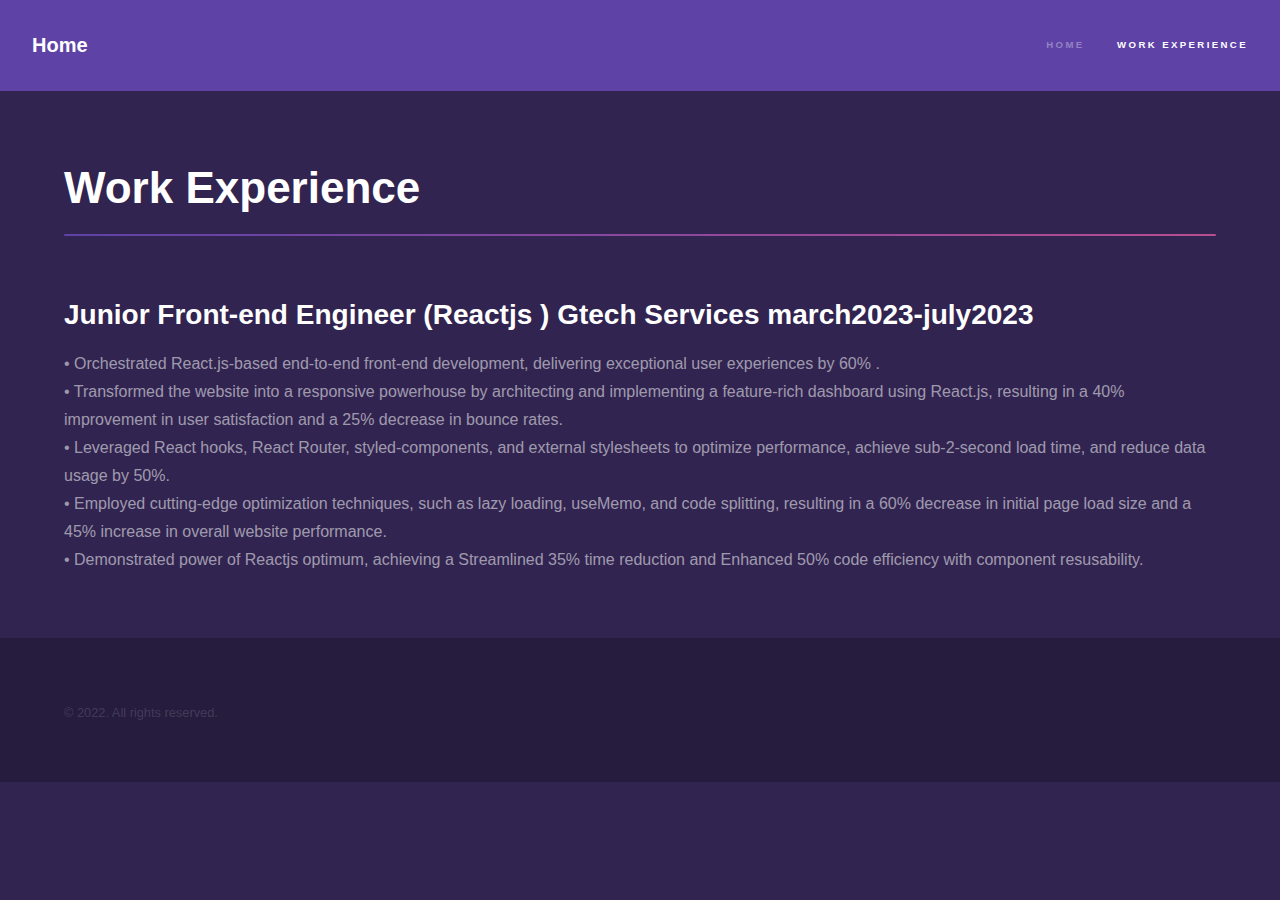
==== commit 428dd44f: "modified:   About_me.html" ====
--- a/About_me.html
+++ b/About_me.html
@@ -51,7 +51,7 @@
 		<section id="main" class="wrapper">
 			<div class="inner">
 				<h1 class="major">Work Experience</h1>
-				<h2>Junior Front-end Engineer (Reactjs )</h2>
+				<h2>Junior Front-end Engineer (Reactjs ) Gtech Services march2023-july2023</h2>
 				<p>• Orchestrated React.js-based end-to-end front-end development, delivering exceptional user
 					experiences by 60% . <br />
 					• Transformed the website into a responsive powerhouse by architecting and implementing a
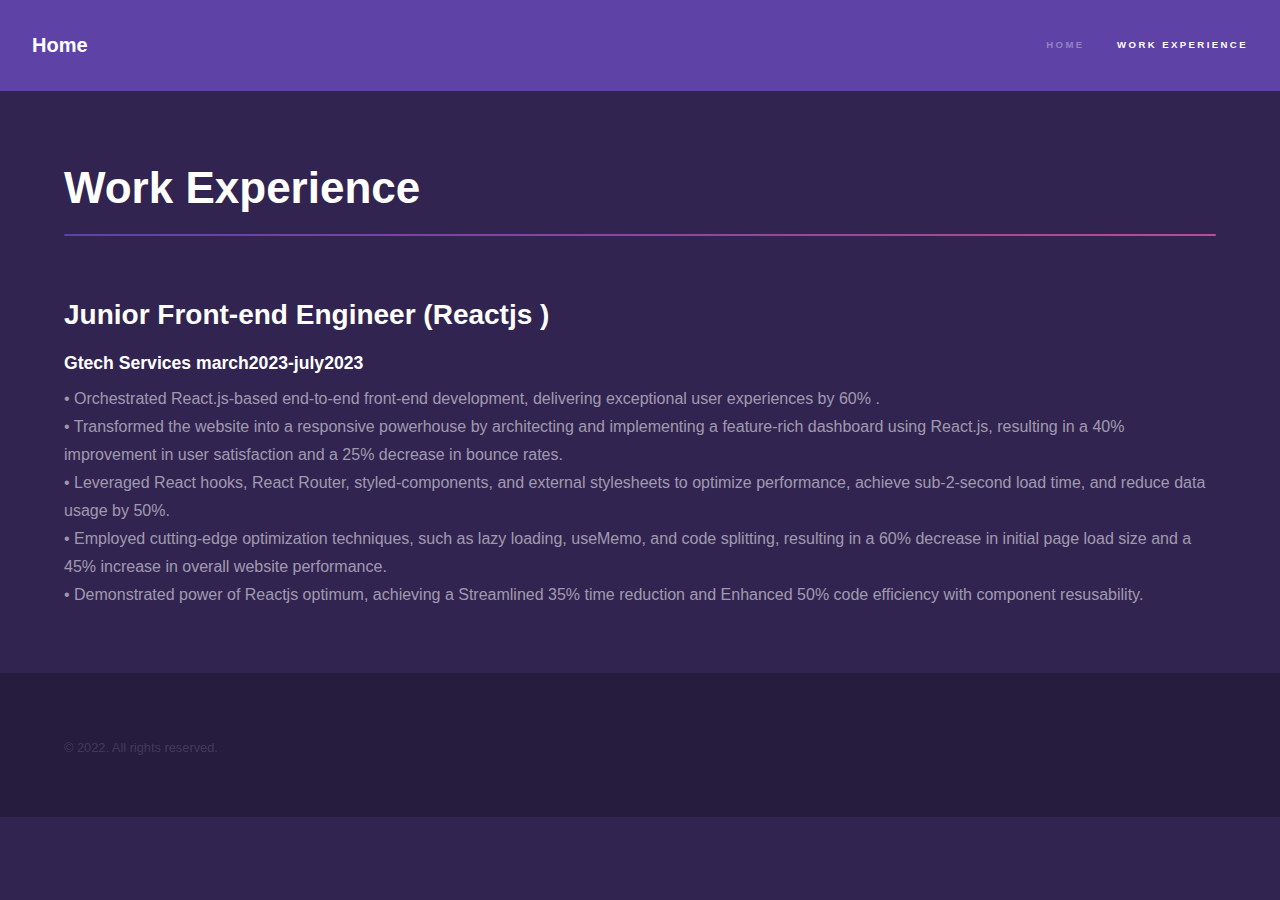
==== commit 3e98bb73: "modified:   About_me.html" ====
--- a/About_me.html
+++ b/About_me.html
@@ -51,7 +51,8 @@
 		<section id="main" class="wrapper">
 			<div class="inner">
 				<h1 class="major">Work Experience</h1>
-				<h2>Junior Front-end Engineer (Reactjs ) Gtech Services march2023-july2023</h2>
+				<h2>Junior Front-end Engineer (Reactjs ) </h2>
+				<h3>Gtech Services march2023-july2023</h3>
 				<p>• Orchestrated React.js-based end-to-end front-end development, delivering exceptional user
 					experiences by 60% . <br />
 					• Transformed the website into a responsive powerhouse by architecting and implementing a
